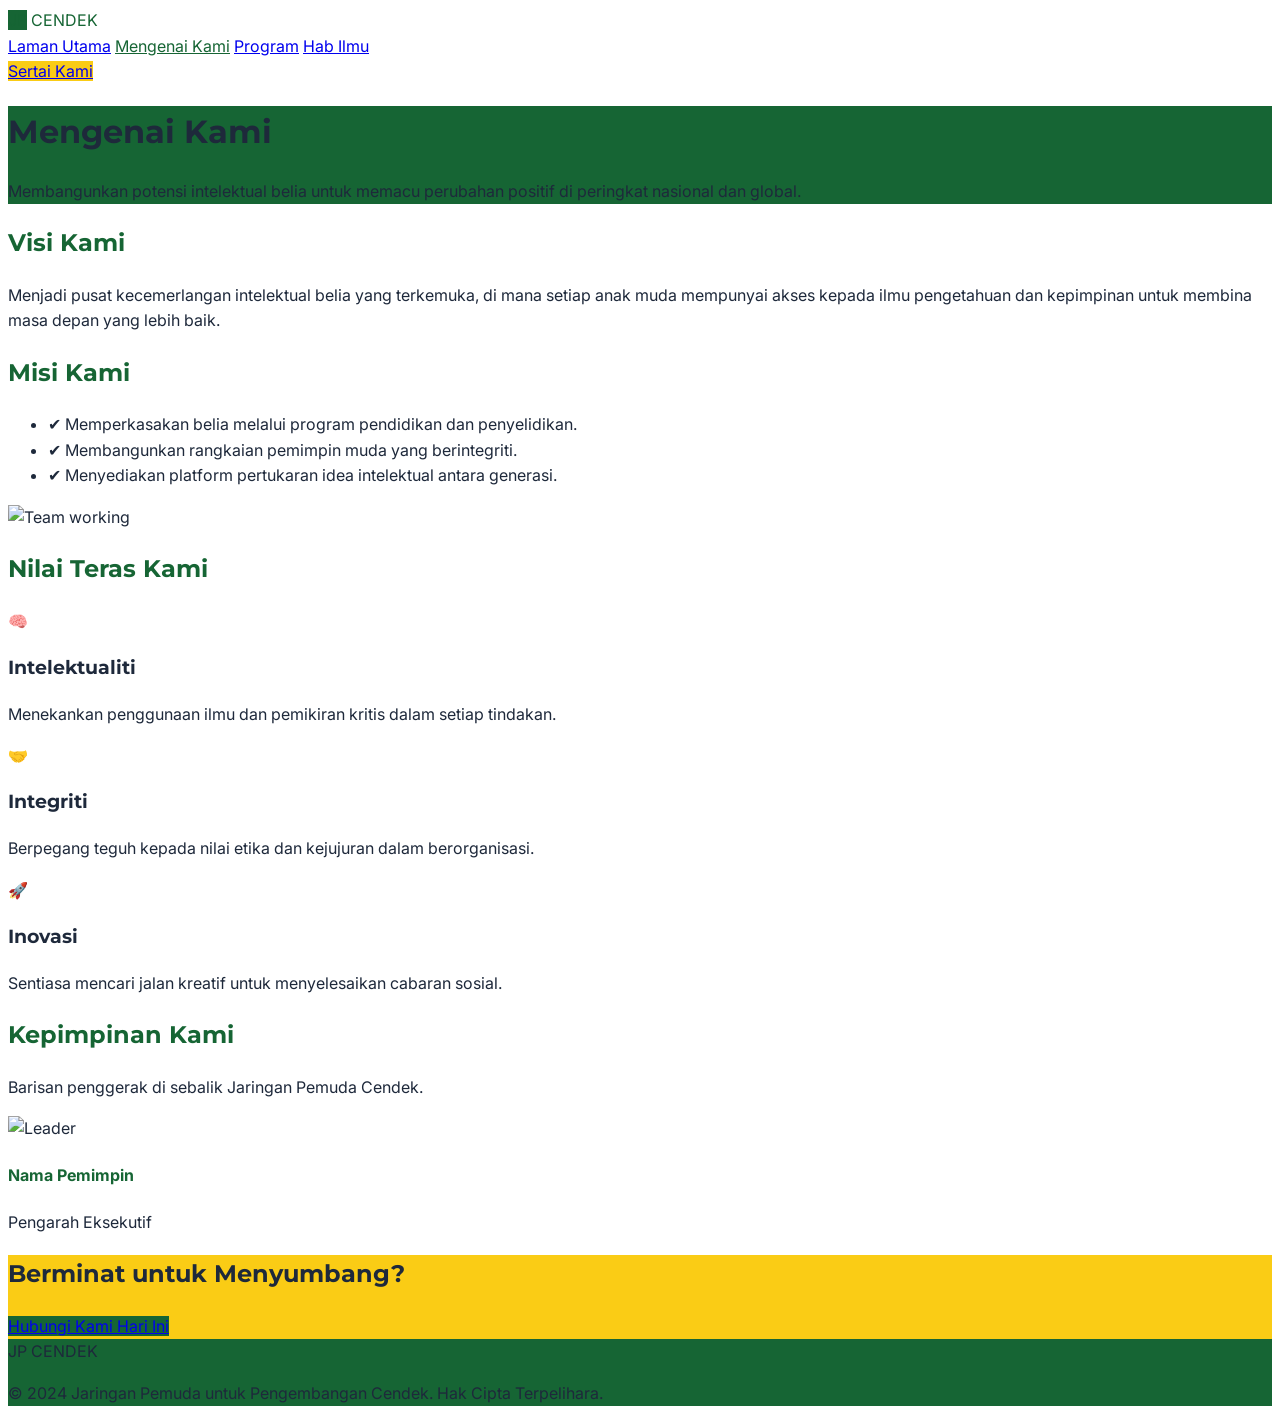
==== about.html @ ac5024b2 "Update about.html" ====
<!DOCTYPE html>
<html lang="ms">
<head>
    <meta charset="UTF-8">
    <meta name="viewport" content="width=device-width, initial-scale=1.0">
    <title>Mengenai Kami | Jaringan Pemuda untuk Pengembangan Cendek</title>
    <script src="https://cdn.tailwindcss.com"></script>
    <link href="https://fonts.googleapis.com/css2?family=Inter:wght@300;400;600&family=Montserrat:wght@700;800&display=swap" rel="stylesheet">
    <style>
        body { font-family: 'Inter', sans-serif; }
        h1, h2, h3 { font-family: 'Montserrat', sans-serif; }
        .bg-ngo-green { background-color: #166534; }
        .text-ngo-green { color: #166534; }
        .bg-ngo-yellow { background-color: #facc15; }
        .border-ngo-yellow { border-color: #facc15; }
    </style>
      <link rel="stylesheet" href="css/style.css">
    <script src="js/script.js"></script>
</head>
<body class="bg-white text-gray-900">

    <!-- Navigasi (Sama seperti index.html) -->
    <nav class="bg-white shadow-sm sticky top-0 z-50 border-b-4 border-ngo-yellow">
        <div class="container mx-auto px-6 py-4 flex justify-between items-center">
            <div class="text-2xl font-800 text-ngo-green tracking-tighter flex items-center">
                <span class="bg-ngo-green text-white px-2 py-1 rounded mr-2">JP</span> CENDEK
            </div>
            <div class="hidden md:flex space-x-8 font-semibold">
                <a href="index.html" class="hover:text-ngo-green transition">Laman Utama</a>
                <a href="about.html" class="text-ngo-green border-b-2 border-ngo-green">Mengenai Kami</a>
                <a href="programs.html" class="hover:text-ngo-green transition">Program</a>
                <a href="resources.html" class="hover:text-ngo-green transition">Hab Ilmu</a>
            </div>
            <a href="contact.html" class="bg-ngo-yellow text-green-900 px-6 py-2 rounded-full font-bold hover:bg-yellow-400 transition">Sertai Kami</a>
        </div>
    </nav>

    <!-- Header Mengenai Kami -->
    <header class="bg-ngo-green text-white py-20 text-center">
        <div class="container mx-auto px-6">
            <h1 class="text-4xl md:text-5xl font-800 mb-4">Mengenai Kami</h1>
            <p class="text-xl text-green-100 max-w-2xl mx-auto">Membangunkan potensi intelektual belia untuk memacu perubahan positif di peringkat nasional dan global.</p>
        </div>
    </header>

    <!-- Visi & Misi Section -->
    <section class="py-20">
        <div class="container mx-auto px-6">
            <div class="grid grid-cols-1 md:grid-cols-2 gap-12 items-center">
                <div>
                    <h2 class="text-3xl font-bold text-ngo-green mb-6">Visi Kami</h2>
                    <p class="text-lg text-gray-700 leading-relaxed mb-8">
                        Menjadi pusat kecemerlangan intelektual belia yang terkemuka, di mana setiap anak muda mempunyai akses kepada ilmu pengetahuan dan kepimpinan untuk membina masa depan yang lebih baik.
                    </p>
                    <h2 class="text-3xl font-bold text-ngo-green mb-6">Misi Kami</h2>
                    <ul class="space-y-4">
                        <li class="flex items-start">
                            <span class="text-ngo-yellow mr-3 text-xl">✔</span>
                            <span class="text-gray-700 font-medium">Memperkasakan belia melalui program pendidikan dan penyelidikan.</span>
                        </li>
                        <li class="flex items-start">
                            <span class="text-ngo-yellow mr-3 text-xl">✔</span>
                            <span class="text-gray-700 font-medium">Membangunkan rangkaian pemimpin muda yang berintegriti.</span>
                        </li>
                        <li class="flex items-start">
                            <span class="text-ngo-yellow mr-3 text-xl">✔</span>
                            <span class="text-gray-700 font-medium">Menyediakan platform pertukaran idea intelektual antara generasi.</span>
                        </li>
                    </ul>
                </div>
                <div class="relative">
                    <div class="bg-ngo-yellow absolute inset-0 transform translate-x-4 translate-y-4 rounded-2xl -z-10"></div>
                    <img src="https://images.unsplash.com/photo-1522202176988-66273c2fd55f?auto=format&fit=crop&w=800&q=80" alt="Team working" class="rounded-2xl shadow-xl">
                </div>
            </div>
        </div>
    </section>

    <!-- Nilai Teras (Core Values) -->
    <section class="py-20 bg-green-50">
        <div class="container mx-auto px-6 text-center">
            <h2 class="text-3xl font-bold text-ngo-green mb-12">Nilai Teras Kami</h2>
            <div class="grid grid-cols-1 md:grid-cols-3 gap-8">
                <div class="bg-white p-10 rounded-2xl shadow-sm border-t-4 border-ngo-yellow hover:shadow-lg transition">
                    <div class="bg-green-100 w-16 h-16 rounded-full flex items-center justify-center mx-auto mb-6">
                        <span class="text-3xl">🧠</span>
                    </div>
                    <h3 class="text-xl font-bold mb-4">Intelektualiti</h3>
                    <p class="text-gray-600 text-sm">Menekankan penggunaan ilmu dan pemikiran kritis dalam setiap tindakan.</p>
                </div>
                <div class="bg-white p-10 rounded-2xl shadow-sm border-t-4 border-ngo-yellow hover:shadow-lg transition">
                    <div class="bg-green-100 w-16 h-16 rounded-full flex items-center justify-center mx-auto mb-6">
                        <span class="text-3xl">🤝</span>
                    </div>
                    <h3 class="text-xl font-bold mb-4">Integriti</h3>
                    <p class="text-gray-600 text-sm">Berpegang teguh kepada nilai etika dan kejujuran dalam berorganisasi.</p>
                </div>
                <div class="bg-white p-10 rounded-2xl shadow-sm border-t-4 border-ngo-yellow hover:shadow-lg transition">
                    <div class="bg-green-100 w-16 h-16 rounded-full flex items-center justify-center mx-auto mb-6">
                        <span class="text-3xl">🚀</span>
                    </div>
                    <h3 class="text-xl font-bold mb-4">Inovasi</h3>
                    <p class="text-gray-600 text-sm">Sentiasa mencari jalan kreatif untuk menyelesaikan cabaran sosial.</p>
                </div>
            </div>
        </div>
    </section>

    <!-- Pasukan Kepimpinan (Our Leadership) -->
    <section class="py-20">
        <div class="container mx-auto px-6 text-center">
            <h2 class="text-3xl font-bold text-ngo-green mb-4">Kepimpinan Kami</h2>
            <p class="text-gray-600 mb-12">Barisan penggerak di sebalik Jaringan Pemuda Cendek.</p>
            
            <div class="grid grid-cols-2 md:grid-cols-4 gap-8">
                <!-- Ahli Pasukan 1 -->
                <div>
                    <div class="w-32 h-32 bg-gray-200 rounded-full mx-auto mb-4 border-4 border-ngo-yellow overflow-hidden">
                        <img src="https://via.placeholder.com/150" alt="Leader" class="w-full h-full object-cover">
                    </div>
                    <h4 class="font-bold text-ngo-green text-lg">Nama Pemimpin</h4>
                    <p class="text-gray-500 text-sm">Pengarah Eksekutif</p>
                </div>
                <!-- Tambah lebih ramai ahli pasukan di sini -->
            </div>
        </div>
    </section>

    <!-- Call to Action -->
    <section class="bg-ngo-yellow py-12">
        <div class="container mx-auto px-6 text-center">
            <h2 class="text-2xl md:text-3xl font-800 text-green-900 mb-6">Berminat untuk Menyumbang?</h2>
            <a href="contact.html" class="bg-ngo-green text-white px-10 py-3 rounded-full font-bold hover:bg-green-700 transition shadow-xl">Hubungi Kami Hari Ini</a>
        </div>
    </section>

    <!-- Footer (Sama seperti index.html) -->
    <footer class="bg-ngo-green text-white py-12">
        <div class="container mx-auto px-6 text-center">
            <div class="text-xl font-bold text-ngo-yellow mb-4">JP CENDEK</div>
            <p class="text-green-200 text-sm">&copy; 2024 Jaringan Pemuda untuk Pengembangan Cendek. Hak Cipta Terpelihara.</p>
        </div>
    </footer>

</body>
</html>
---- css/style.css ----
/* 1. Configuration & Variables */
:root {
    --ngo-green: #166534;       /* เขียวเข้ม - ความน่าเชื่อถือ */
    --ngo-green-light: #15803d; 
    --ngo-yellow: #facc15;      /* เหลืองทอง - สติปัญญา/พลังงาน */
    --ngo-yellow-dark: #eab308;
    --ngo-white: #ffffff;
    --ngo-gray-bg: #f8fafc;
}

/* 2. Global Smooth Scroll */
html {
    scroll-behavior: smooth;
}

body {
    font-family: 'Inter', sans-serif;
    color: #1e293b;
    line-height: 1.6;
}

h1, h2, h3, .font-display {
    font-family: 'Montserrat', sans-serif;
    font-weight: 700;
}

/* 3. Custom Utilities (เพื่อความสวยงามระดับสากล) */

/* การไล่เฉดสีที่เป็นเอกลักษณ์ของ JP CENDEK */
.hero-gradient {
    background: linear-gradient(135deg, var(--ngo-green) 0%, #064e3b 100%);
}

/* เอฟเฟกต์ปุ่มสีเหลืองให้ดูมีมิติ */
.btn-yellow {
    background-color: var(--ngo-yellow);
    color: #064e3b;
    transition: all 0.3s ease;
    box-shadow: 0 4px 6px -1px rgba(0, 0, 0, 0.1), 0 2px 4px -1px rgba(0, 0, 0, 0.06);
}

.btn-yellow:hover {
    background-color: var(--ngo-yellow-dark);
    transform: translateY(-2px);
    box-shadow: 0 10px 15px -3px rgba(0, 0, 0, 0.1);
}

/* การ์ดที่ดูพรีเมียม (NGO Card Style) */
.ngo-card {
    background: white;
    border-radius: 1rem;
    border: 1px solid #e2e8f0;
    transition: all 0.4s cubic-bezier(0.4, 0, 0.2, 1);
}

.ngo-card:hover {
    border-color: var(--ngo-yellow);
    transform: translateY(-8px);
    box-shadow: 0 20px 25px -5px rgba(0, 0, 0, 0.05);
}

/* แถบเน้นหัวข้อ (Yellow Accent) */
.title-accent {
    position: relative;
    display: inline-block;
}

.title-accent::after {
    content: '';
    position: absolute;
    bottom: -5px;
    left: 0;
    width: 50px;
    height: 4px;
    background-color: var(--ngo-yellow);
    border-radius: 2px;
}

/* 4. Animations */
@keyframes fadeIn {
    from { opacity: 0; transform: translateY(20px); }
    to { opacity: 1; transform: translateY(0); }
}

.animate-fade-in {
    animation: fadeIn 0.8s ease-out forwards;
}

/* 5. Custom Scrollbar (เพื่อให้เว็บดูเนี้ยบทุกจุด) */
::-webkit-scrollbar {
    width: 8px;
}

::-webkit-scrollbar-track {
    background: #f1f1f1;
}

::-webkit-scrollbar-thumb {
    background: var(--ngo-green);
    border-radius: 10px;
}

::-webkit-scrollbar-thumb:hover {
    background: var(--ngo-green-light);
}
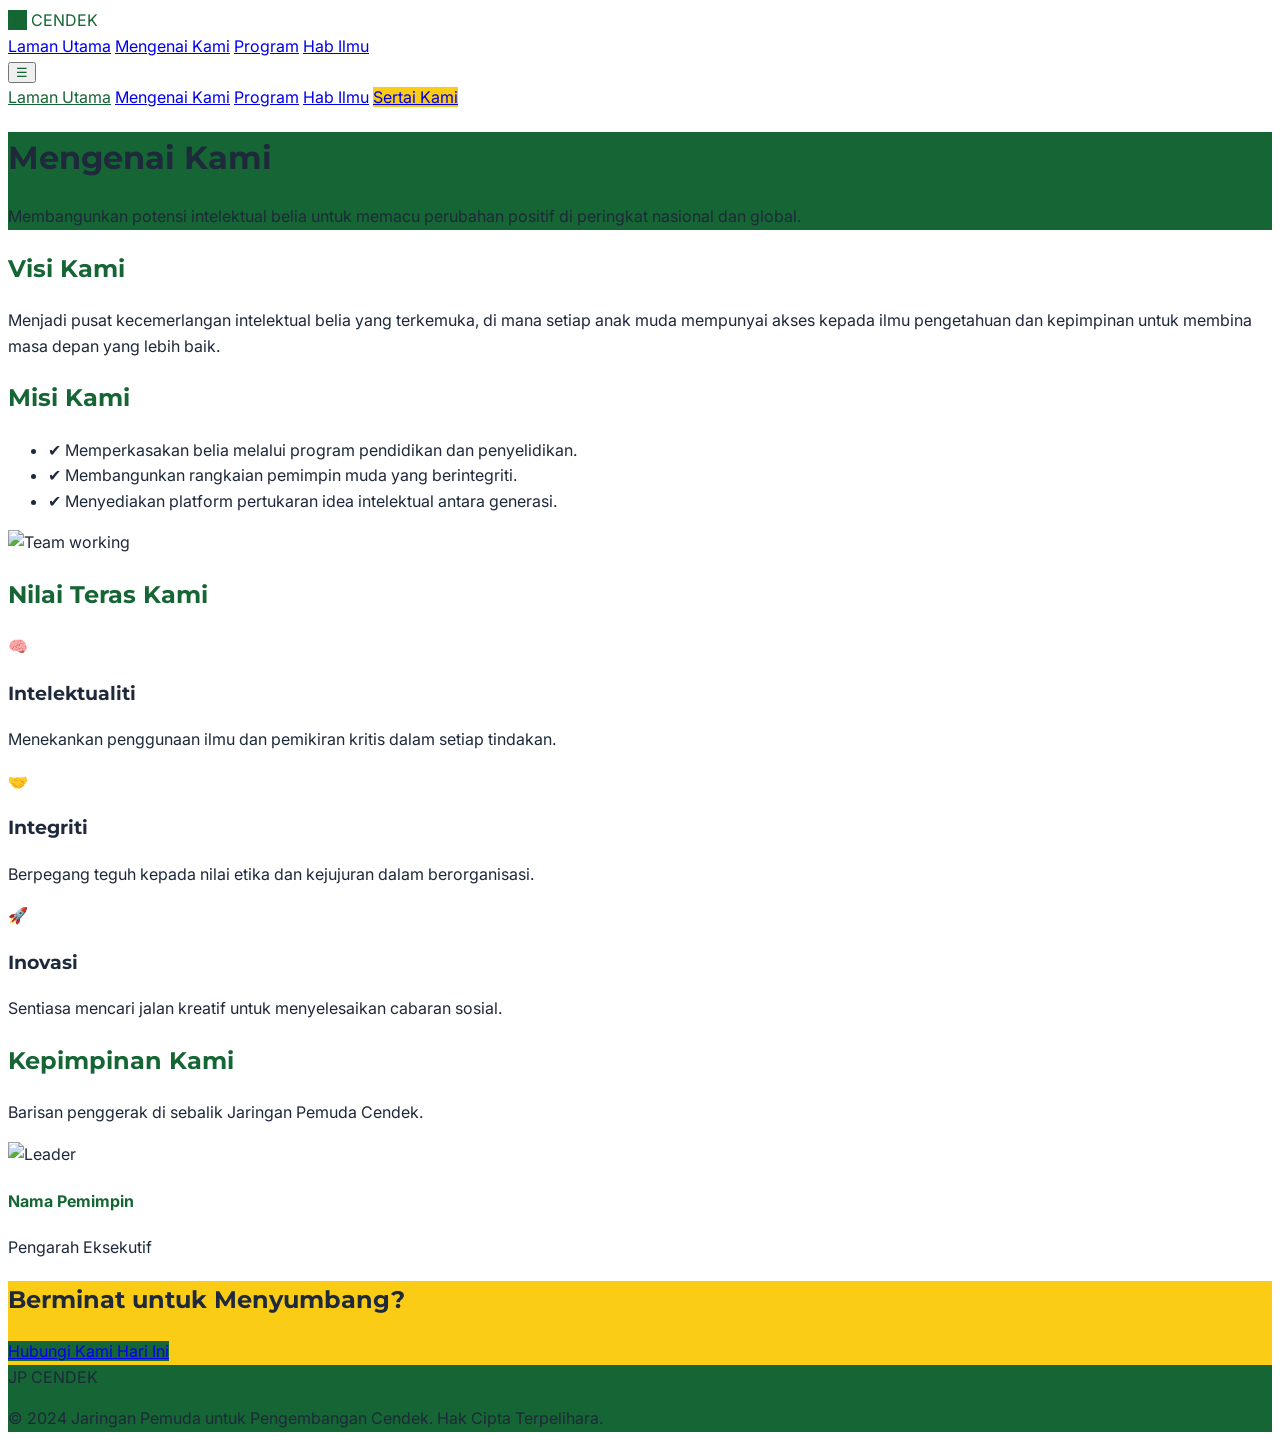
==== commit 90ac66a6: "Update about.html" ====
--- a/about.html
+++ b/about.html
@@ -19,21 +19,34 @@
 </head>
 <body class="bg-white text-gray-900">
 
-    <!-- Navigasi (Sama seperti index.html) -->
-    <nav class="bg-white shadow-sm sticky top-0 z-50 border-b-4 border-ngo-yellow">
-        <div class="container mx-auto px-6 py-4 flex justify-between items-center">
-            <div class="text-2xl font-800 text-ngo-green tracking-tighter flex items-center">
-                <span class="bg-ngo-green text-white px-2 py-1 rounded mr-2">JP</span> CENDEK
-            </div>
-            <div class="hidden md:flex space-x-8 font-semibold">
-                <a href="index.html" class="hover:text-ngo-green transition">Laman Utama</a>
-                <a href="about.html" class="text-ngo-green border-b-2 border-ngo-green">Mengenai Kami</a>
-                <a href="programs.html" class="hover:text-ngo-green transition">Program</a>
-                <a href="resources.html" class="hover:text-ngo-green transition">Hab Ilmu</a>
-            </div>
-            <a href="contact.html" class="bg-ngo-yellow text-green-900 px-6 py-2 rounded-full font-bold hover:bg-yellow-400 transition">Sertai Kami</a>
+    <!-- คัดลอกไปทับส่วน nav เดิมในทุกหน้า -->
+<nav class="bg-white sticky top-0 z-50 border-b-4 border-ngo-yellow">
+    <div class="container mx-auto px-6 py-4 flex justify-between items-center">
+        <div class="text-2xl font-800 text-ngo-green tracking-tighter">
+            <span class="bg-ngo-green text-white px-2 py-1 rounded mr-2">JP</span> CENDEK
         </div>
-    </nav>
+        
+        <!-- Desktop Menu -->
+        <div class="hidden md:flex space-x-8 font-semibold">
+            <a href="index.html" class="hover:text-ngo-green">Laman Utama</a>
+            <a href="about.html" class="hover:text-ngo-green">Mengenai Kami</a>
+            <a href="programs.html" class="hover:text-ngo-green">Program</a>
+            <a href="resources.html" class="hover:text-ngo-green">Hab Ilmu</a>
+        </div>
+
+        <!-- Mobile Menu Button (เพิ่มตรงนี้) -->
+        <button id="menu-btn" class="md:hidden text-ngo-green text-3xl">☰</button>
+    </div>
+
+    <!-- Mobile Menu Link (เพิ่มตรงนี้) -->
+    <div id="mobile-menu" class="hidden md:hidden bg-white border-t p-6 space-y-4 font-semibold">
+        <a href="index.html" class="block text-ngo-green">Laman Utama</a>
+        <a href="about.html" class="block">Mengenai Kami</a>
+        <a href="programs.html" class="block">Program</a>
+        <a href="resources.html" class="block">Hab Ilmu</a>
+        <a href="contact.html" class="block bg-ngo-yellow text-center p-2 rounded-full">Sertai Kami</a>
+    </div>
+</nav>
 
     <!-- Header Mengenai Kami -->
     <header class="bg-ngo-green text-white py-20 text-center">
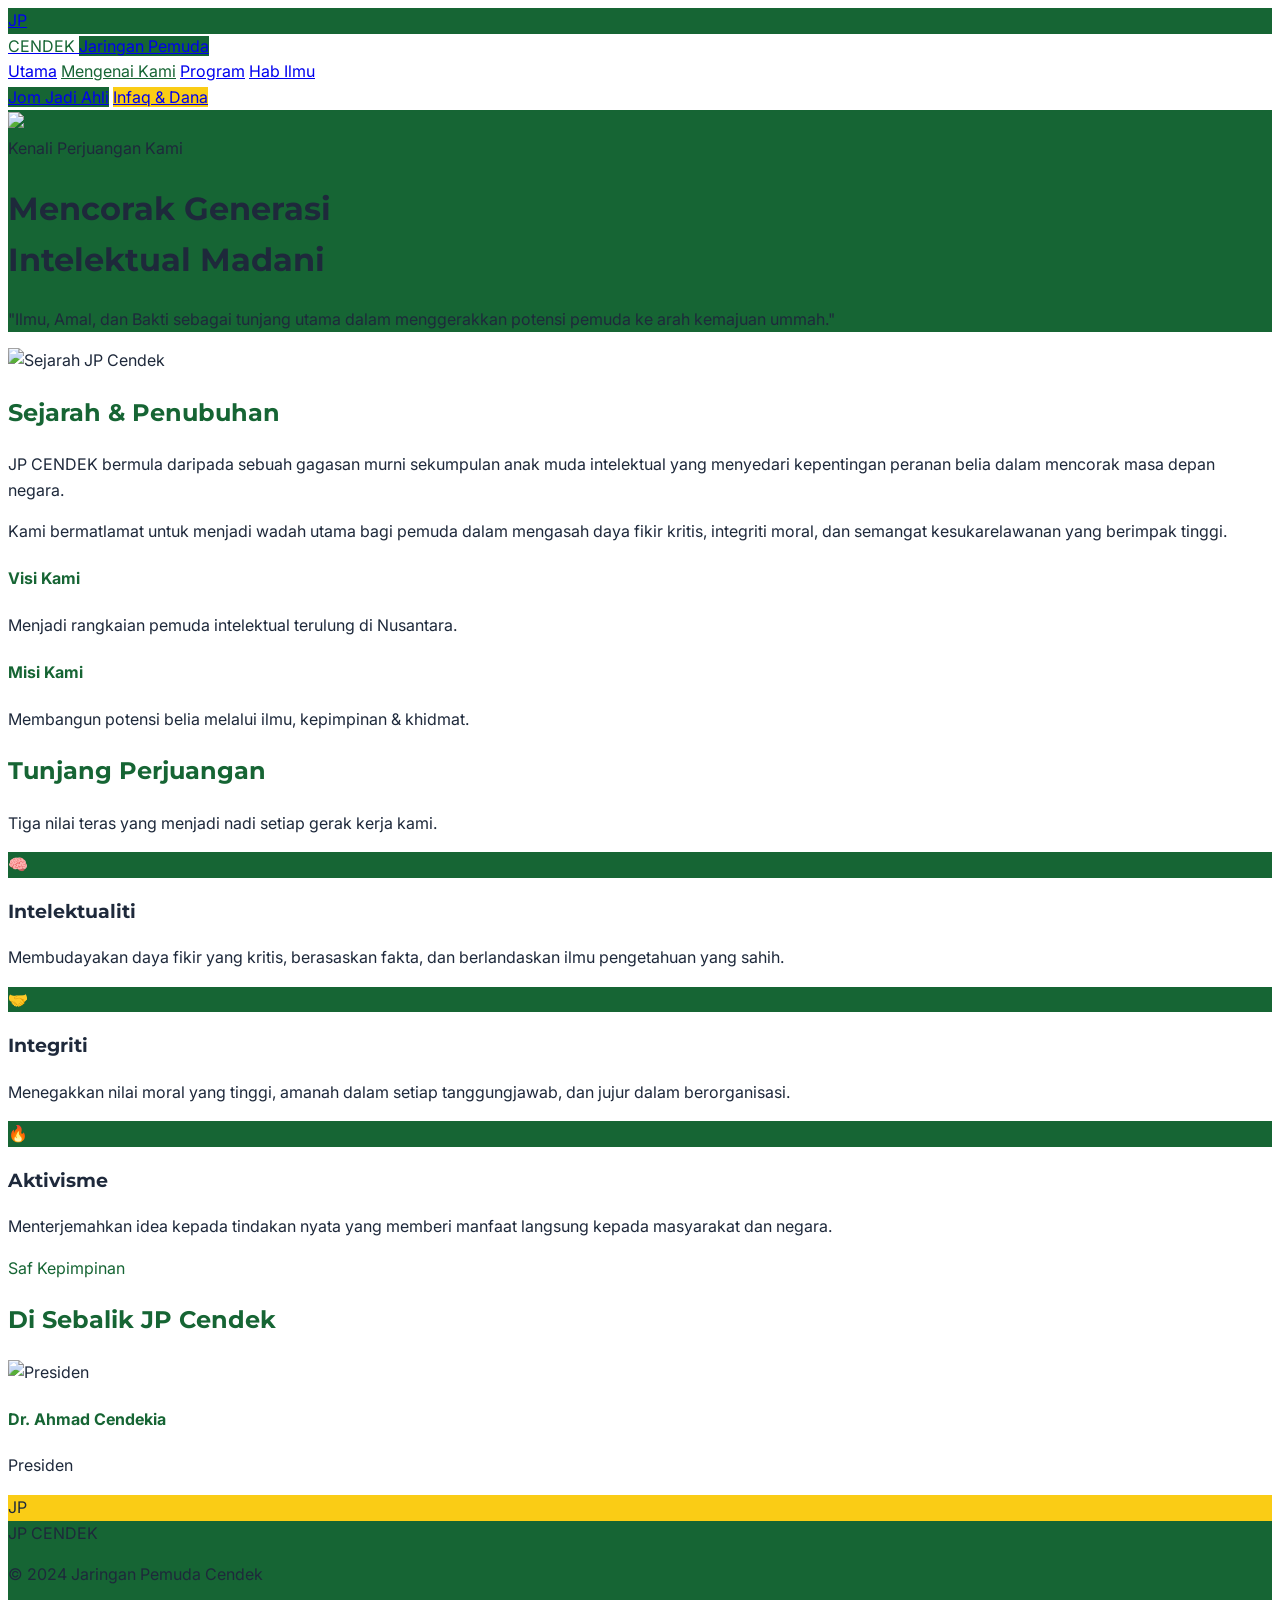
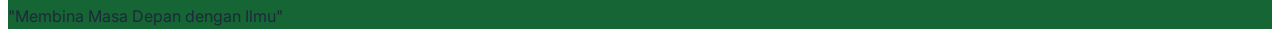
==== commit 9f7e80e3: "Update about.html" ====
--- a/about.html
+++ b/about.html
@@ -3,157 +3,172 @@
 <head>
     <meta charset="UTF-8">
     <meta name="viewport" content="width=device-width, initial-scale=1.0">
-    <title>Mengenai Kami | Jaringan Pemuda untuk Pengembangan Cendek</title>
+    <title>Mengenai Kami | JP CENDEK</title>
+    
     <script src="https://cdn.tailwindcss.com"></script>
-    <link href="https://fonts.googleapis.com/css2?family=Inter:wght@300;400;600&family=Montserrat:wght@700;800&display=swap" rel="stylesheet">
+    <link href="https://fonts.googleapis.com/css2?family=Inter:wght@400;500;600&family=Montserrat:wght@700;800;900&display=swap" rel="stylesheet">
+    <link rel="stylesheet" href="css/style.css">
+    
     <style>
         body { font-family: 'Inter', sans-serif; }
-        h1, h2, h3 { font-family: 'Montserrat', sans-serif; }
+        h1, h2, h3, .font-heading { font-family: 'Montserrat', sans-serif; }
         .bg-ngo-green { background-color: #166534; }
+        .bg-ngo-yellow { background-color: #facc15; }
         .text-ngo-green { color: #166534; }
-        .bg-ngo-yellow { background-color: #facc15; }
-        .border-ngo-yellow { border-color: #facc15; }
+        
+        /* ลูกเล่นพิเศษสำหรับหน้า About */
+        .vision-card { transition: all 0.5s ease; border-radius: 3rem; }
+        .vision-card:hover { background-color: #166534; color: white; transform: scale(1.02); }
+        .vision-card:hover .icon-circle { background-color: #facc15; color: #166534; }
     </style>
-      <link rel="stylesheet" href="css/style.css">
-    <script src="js/script.js"></script>
 </head>
 <body class="bg-white text-gray-900">
 
-    <!-- คัดลอกไปทับส่วน nav เดิมในทุกหน้า -->
-<nav class="bg-white sticky top-0 z-50 border-b-4 border-ngo-yellow">
-    <div class="container mx-auto px-6 py-4 flex justify-between items-center">
-        <div class="text-2xl font-800 text-ngo-green tracking-tighter">
-            <span class="bg-ngo-green text-white px-2 py-1 rounded mr-2">JP</span> CENDEK
+    <!-- 1. NAVIGATION (Consistent with index.html) -->
+    <nav class="bg-white sticky top-0 z-[100] border-b-4 border-ngo-yellow shadow-md">
+        <div class="container mx-auto px-6 py-3 flex justify-between items-center">
+            <a href="index.html" class="flex items-center">
+                <div class="w-12 h-12 bg-ngo-green rounded-lg flex items-center justify-center text-white font-black text-xl shadow-lg rotate-2">JP</div>
+                <div class="ml-3 flex flex-col">
+                    <span class="text-2xl font-900 text-ngo-green leading-none uppercase">CENDEK</span>
+                    <span class="text-[9px] font-bold text-ngo-yellow uppercase tracking-widest bg-ngo-green px-1 mt-1">Jaringan Pemuda</span>
+                </div>
+            </a>
+            <div class="hidden lg:flex space-x-8 text-[11px] font-800 uppercase tracking-widest text-gray-500">
+                <a href="index.html" class="hover:text-ngo-green transition">Utama</a>
+                <a href="about.html" class="text-ngo-green border-b-2 border-ngo-green pb-1">Mengenai Kami</a>
+                <a href="programs.html" class="hover:text-ngo-green transition">Program</a>
+                <a href="resources.html" class="hover:text-ngo-green transition">Hab Ilmu</a>
+            </div>
+            <div class="hidden md:flex items-center space-x-2">
+                <a href="#" class="bg-ngo-green text-white px-5 py-2.5 rounded font-bold text-[10px] uppercase tracking-wider hover:bg-green-800 transition shadow-sm">Jom Jadi Ahli</a>
+                <a href="#" class="bg-ngo-yellow text-green-900 px-5 py-2.5 rounded font-bold text-[10px] uppercase tracking-wider hover:bg-yellow-400 transition shadow-sm">Infaq & Dana</a>
+            </div>
         </div>
-        
-        <!-- Desktop Menu -->
-        <div class="hidden md:flex space-x-8 font-semibold">
-            <a href="index.html" class="hover:text-ngo-green">Laman Utama</a>
-            <a href="about.html" class="hover:text-ngo-green">Mengenai Kami</a>
-            <a href="programs.html" class="hover:text-ngo-green">Program</a>
-            <a href="resources.html" class="hover:text-ngo-green">Hab Ilmu</a>
+    </nav>
+
+    <!-- 2. HERO ABOUT (The Identity) -->
+    <header class="bg-ngo-green text-white py-32 relative overflow-hidden">
+        <div class="absolute inset-0 opacity-10">
+            <img src="images/team-bg-faded.jpg" class="w-full h-full object-cover grayscale">
         </div>
-
-        <!-- Mobile Menu Button (เพิ่มตรงนี้) -->
-        <button id="menu-btn" class="md:hidden text-ngo-green text-3xl">☰</button>
-    </div>
-
-    <!-- Mobile Menu Link (เพิ่มตรงนี้) -->
-    <div id="mobile-menu" class="hidden md:hidden bg-white border-t p-6 space-y-4 font-semibold">
-        <a href="index.html" class="block text-ngo-green">Laman Utama</a>
-        <a href="about.html" class="block">Mengenai Kami</a>
-        <a href="programs.html" class="block">Program</a>
-        <a href="resources.html" class="block">Hab Ilmu</a>
-        <a href="contact.html" class="block bg-ngo-yellow text-center p-2 rounded-full">Sertai Kami</a>
-    </div>
-</nav>
-
-    <!-- Header Mengenai Kami -->
-    <header class="bg-ngo-green text-white py-20 text-center">
-        <div class="container mx-auto px-6">
-            <h1 class="text-4xl md:text-5xl font-800 mb-4">Mengenai Kami</h1>
-            <p class="text-xl text-green-100 max-w-2xl mx-auto">Membangunkan potensi intelektual belia untuk memacu perubahan positif di peringkat nasional dan global.</p>
+        <div class="container mx-auto px-6 relative z-10 text-center">
+            <span class="text-ngo-yellow font-900 text-xs uppercase tracking-[0.5em] mb-4 block">Kenali Perjuangan Kami</span>
+            <h1 class="text-5xl md:text-7xl font-900 mb-6 leading-tight uppercase tracking-tighter">
+                Mencorak Generasi <br> <span class="text-ngo-yellow">Intelektual Madani</span>
+            </h1>
+            <p class="text-lg md:text-xl text-green-50 max-w-2xl mx-auto opacity-80 font-medium italic">
+                "Ilmu, Amal, dan Bakti sebagai tunjang utama dalam menggerakkan potensi pemuda ke arah kemajuan ummah."
+            </p>
         </div>
     </header>
 
-    <!-- Visi & Misi Section -->
-    <section class="py-20">
+    <!-- 3. SEJARAH & VISI (The Story) -->
+    <section class="py-24 bg-white">
         <div class="container mx-auto px-6">
-            <div class="grid grid-cols-1 md:grid-cols-2 gap-12 items-center">
-                <div>
-                    <h2 class="text-3xl font-bold text-ngo-green mb-6">Visi Kami</h2>
-                    <p class="text-lg text-gray-700 leading-relaxed mb-8">
-                        Menjadi pusat kecemerlangan intelektual belia yang terkemuka, di mana setiap anak muda mempunyai akses kepada ilmu pengetahuan dan kepimpinan untuk membina masa depan yang lebih baik.
+            <div class="grid grid-cols-1 lg:grid-cols-2 gap-20 items-center">
+                <div class="relative">
+                    <!-- Image Layering -->
+                    <div class="bg-ngo-yellow absolute inset-0 transform translate-x-6 translate-y-6 rounded-[3rem] -z-10"></div>
+                    <img src="images/team/sejarah-cendek.jpg" alt="Sejarah JP Cendek" class="rounded-[3rem] shadow-2xl w-full h-[500px] object-cover">
+                </div>
+                <div class="text-left">
+                    <h2 class="text-4xl font-900 text-ngo-green mb-8 uppercase tracking-tighter">Sejarah & <span class="text-gray-300">Penubuhan</span></h2>
+                    <p class="text-gray-600 text-lg leading-relaxed mb-6">
+                        JP CENDEK bermula daripada sebuah gagasan murni sekumpulan anak muda intelektual yang menyedari kepentingan peranan belia dalam mencorak masa depan negara.
                     </p>
-                    <h2 class="text-3xl font-bold text-ngo-green mb-6">Misi Kami</h2>
-                    <ul class="space-y-4">
-                        <li class="flex items-start">
-                            <span class="text-ngo-yellow mr-3 text-xl">✔</span>
-                            <span class="text-gray-700 font-medium">Memperkasakan belia melalui program pendidikan dan penyelidikan.</span>
-                        </li>
-                        <li class="flex items-start">
-                            <span class="text-ngo-yellow mr-3 text-xl">✔</span>
-                            <span class="text-gray-700 font-medium">Membangunkan rangkaian pemimpin muda yang berintegriti.</span>
-                        </li>
-                        <li class="flex items-start">
-                            <span class="text-ngo-yellow mr-3 text-xl">✔</span>
-                            <span class="text-gray-700 font-medium">Menyediakan platform pertukaran idea intelektual antara generasi.</span>
-                        </li>
-                    </ul>
-                </div>
-                <div class="relative">
-                    <div class="bg-ngo-yellow absolute inset-0 transform translate-x-4 translate-y-4 rounded-2xl -z-10"></div>
-                    <img src="https://images.unsplash.com/photo-1522202176988-66273c2fd55f?auto=format&fit=crop&w=800&q=80" alt="Team working" class="rounded-2xl shadow-xl">
+                    <p class="text-gray-600 text-lg leading-relaxed mb-8">
+                        Kami bermatlamat untuk menjadi wadah utama bagi pemuda dalam mengasah daya fikir kritis, integriti moral, dan semangat kesukarelawanan yang berimpak tinggi.
+                    </p>
+                    
+                    <!-- Visi & Misi Mini Cards -->
+                    <div class="grid grid-cols-1 md:grid-cols-2 gap-4 mt-10">
+                        <div class="bg-gray-50 p-6 rounded-3xl border-l-8 border-ngo-yellow shadow-sm">
+                            <h4 class="font-900 text-ngo-green uppercase text-xs tracking-widest mb-2">Visi Kami</h4>
+                            <p class="text-sm text-gray-500 font-medium leading-relaxed">Menjadi rangkaian pemuda intelektual terulung di Nusantara.</p>
+                        </div>
+                        <div class="bg-gray-50 p-6 rounded-3xl border-l-8 border-ngo-green shadow-sm">
+                            <h4 class="font-900 text-ngo-green uppercase text-xs tracking-widest mb-2">Misi Kami</h4>
+                            <p class="text-sm text-gray-500 font-medium leading-relaxed">Membangun potensi belia melalui ilmu, kepimpinan & khidmat.</p>
+                        </div>
+                    </div>
                 </div>
             </div>
         </div>
     </section>
 
-    <!-- Nilai Teras (Core Values) -->
-    <section class="py-20 bg-green-50">
-        <div class="container mx-auto px-6 text-center">
-            <h2 class="text-3xl font-bold text-ngo-green mb-12">Nilai Teras Kami</h2>
-            <div class="grid grid-cols-1 md:grid-cols-3 gap-8">
-                <div class="bg-white p-10 rounded-2xl shadow-sm border-t-4 border-ngo-yellow hover:shadow-lg transition">
-                    <div class="bg-green-100 w-16 h-16 rounded-full flex items-center justify-center mx-auto mb-6">
-                        <span class="text-3xl">🧠</span>
-                    </div>
-                    <h3 class="text-xl font-bold mb-4">Intelektualiti</h3>
-                    <p class="text-gray-600 text-sm">Menekankan penggunaan ilmu dan pemikiran kritis dalam setiap tindakan.</p>
+    <!-- 4. TUNJANG PERJUANGAN (Core Values - Wow Design) -->
+    <section class="py-24 bg-gray-50 relative overflow-hidden">
+        <div class="container mx-auto px-6">
+            <div class="text-center mb-20">
+                <h2 class="text-5xl font-900 text-ngo-green uppercase tracking-tighter mb-4">Tunjang <span class="text-ngo-yellow">Perjuangan</span></h2>
+                <p class="text-gray-500 font-medium">Tiga nilai teras yang menjadi nadi setiap gerak kerja kami.</p>
+            </div>
+
+            <div class="grid grid-cols-1 md:grid-cols-3 gap-12">
+                <!-- Value 1: Intelektualiti -->
+                <div class="vision-card bg-white p-12 text-center shadow-xl border border-gray-100 group">
+                    <div class="icon-circle w-20 h-20 bg-ngo-green text-ngo-yellow rounded-full flex items-center justify-center mx-auto mb-8 text-3xl transition-all duration-500 shadow-lg">🧠</div>
+                    <h3 class="text-2xl font-900 mb-4 uppercase tracking-widest">Intelektualiti</h3>
+                    <p class="text-sm leading-relaxed font-medium opacity-80">
+                        Membudayakan daya fikir yang kritis, berasaskan fakta, dan berlandaskan ilmu pengetahuan yang sahih.
+                    </p>
                 </div>
-                <div class="bg-white p-10 rounded-2xl shadow-sm border-t-4 border-ngo-yellow hover:shadow-lg transition">
-                    <div class="bg-green-100 w-16 h-16 rounded-full flex items-center justify-center mx-auto mb-6">
-                        <span class="text-3xl">🤝</span>
-                    </div>
-                    <h3 class="text-xl font-bold mb-4">Integriti</h3>
-                    <p class="text-gray-600 text-sm">Berpegang teguh kepada nilai etika dan kejujuran dalam berorganisasi.</p>
+
+                <!-- Value 2: Integriti -->
+                <div class="vision-card bg-white p-12 text-center shadow-xl border border-gray-100 group">
+                    <div class="icon-circle w-20 h-20 bg-ngo-green text-ngo-yellow rounded-full flex items-center justify-center mx-auto mb-8 text-3xl transition-all duration-500 shadow-lg">🤝</div>
+                    <h3 class="text-2xl font-900 mb-4 uppercase tracking-widest">Integriti</h3>
+                    <p class="text-sm leading-relaxed font-medium opacity-80">
+                        Menegakkan nilai moral yang tinggi, amanah dalam setiap tanggungjawab, dan jujur dalam berorganisasi.
+                    </p>
                 </div>
-                <div class="bg-white p-10 rounded-2xl shadow-sm border-t-4 border-ngo-yellow hover:shadow-lg transition">
-                    <div class="bg-green-100 w-16 h-16 rounded-full flex items-center justify-center mx-auto mb-6">
-                        <span class="text-3xl">🚀</span>
-                    </div>
-                    <h3 class="text-xl font-bold mb-4">Inovasi</h3>
-                    <p class="text-gray-600 text-sm">Sentiasa mencari jalan kreatif untuk menyelesaikan cabaran sosial.</p>
+
+                <!-- Value 3: Aktivisme -->
+                <div class="vision-card bg-white p-12 text-center shadow-xl border border-gray-100 group">
+                    <div class="icon-circle w-20 h-20 bg-ngo-green text-ngo-yellow rounded-full flex items-center justify-center mx-auto mb-8 text-3xl transition-all duration-500 shadow-lg">🔥</div>
+                    <h3 class="text-2xl font-900 mb-4 uppercase tracking-widest">Aktivisme</h3>
+                    <p class="text-sm leading-relaxed font-medium opacity-80">
+                        Menterjemahkan idea kepada tindakan nyata yang memberi manfaat langsung kepada masyarakat dan negara.
+                    </p>
                 </div>
             </div>
         </div>
     </section>
 
-    <!-- Pasukan Kepimpinan (Our Leadership) -->
-    <section class="py-20">
+    <!-- 5. SAF KEPIMPINAN (The Leadership) -->
+    <section class="py-24 bg-white">
         <div class="container mx-auto px-6 text-center">
-            <h2 class="text-3xl font-bold text-ngo-green mb-4">Kepimpinan Kami</h2>
-            <p class="text-gray-600 mb-12">Barisan penggerak di sebalik Jaringan Pemuda Cendek.</p>
+            <span class="text-ngo-green font-900 text-xs uppercase tracking-[0.4em] mb-4 block">Saf Kepimpinan</span>
+            <h2 class="text-5xl font-900 text-ngo-green mb-16 tracking-tighter uppercase">Di Sebalik <span class="text-gray-300">JP Cendek</span></h2>
             
-            <div class="grid grid-cols-2 md:grid-cols-4 gap-8">
-                <!-- Ahli Pasukan 1 -->
-                <div>
-                    <div class="w-32 h-32 bg-gray-200 rounded-full mx-auto mb-4 border-4 border-ngo-yellow overflow-hidden">
-                        <img src="https://via.placeholder.com/150" alt="Leader" class="w-full h-full object-cover">
+            <div class="grid grid-cols-2 md:grid-cols-4 gap-12">
+                <!-- Leader Card 1 -->
+                <div class="group">
+                    <div class="relative overflow-hidden rounded-[2.5rem] mb-6 h-80 shadow-lg">
+                        <img src="images/team/pimpinan-1.jpg" alt="Presiden" class="w-full h-full object-cover grayscale group-hover:grayscale-0 group-hover:scale-110 transition duration-700">
+                        <div class="absolute inset-0 bg-gradient-to-t from-ngo-green to-transparent opacity-0 group-hover:opacity-60 transition-opacity"></div>
                     </div>
-                    <h4 class="font-bold text-ngo-green text-lg">Nama Pemimpin</h4>
-                    <p class="text-gray-500 text-sm">Pengarah Eksekutif</p>
+                    <h4 class="text-xl font-900 text-ngo-green uppercase tracking-tighter">Dr. Ahmad Cendekia</h4>
+                    <p class="text-ngo-yellow font-bold text-[10px] uppercase tracking-widest">Presiden</p>
                 </div>
-                <!-- Tambah lebih ramai ahli pasukan di sini -->
+                <!-- ... Repeat for 3 more leaders ... -->
             </div>
         </div>
     </section>
 
-    <!-- Call to Action -->
-    <section class="bg-ngo-yellow py-12">
+    <!-- 6. FOOTER (Consistent) -->
+    <footer class="bg-ngo-green text-white pt-20 pb-12">
         <div class="container mx-auto px-6 text-center">
-            <h2 class="text-2xl md:text-3xl font-800 text-green-900 mb-6">Berminat untuk Menyumbang?</h2>
-            <a href="contact.html" class="bg-ngo-green text-white px-10 py-3 rounded-full font-bold hover:bg-green-700 transition shadow-xl">Hubungi Kami Hari Ini</a>
-        </div>
-    </section>
-
-    <!-- Footer (Sama seperti index.html) -->
-    <footer class="bg-ngo-green text-white py-12">
-        <div class="container mx-auto px-6 text-center">
-            <div class="text-xl font-bold text-ngo-yellow mb-4">JP CENDEK</div>
-            <p class="text-green-200 text-sm">&copy; 2024 Jaringan Pemuda untuk Pengembangan Cendek. Hak Cipta Terpelihara.</p>
+            <div class="flex items-center justify-center space-x-3 mb-10">
+                <div class="w-10 h-10 bg-ngo-yellow text-green-900 rounded-lg flex items-center justify-center font-black">JP</div>
+                <span class="text-2xl font-900 tracking-tighter uppercase">JP CENDEK</span>
+            </div>
+            <p class="text-green-100/50 text-xs tracking-[0.5em] font-bold uppercase mb-4">&copy; 2024 Jaringan Pemuda Cendek</p>
+            <p class="text-white font-medium italic">"Membina Masa Depan dengan Ilmu"</p>
         </div>
     </footer>
 
+    <script src="js/script.js"></script>
 </body>
 </html>
--- a/css/style.css
+++ b/css/style.css
@@ -103,3 +103,43 @@
 ::-webkit-scrollbar-thumb:hover {
     background: var(--ngo-green-light);
 }
+
+/* ซ่อนแถบ Scrollbar แต่ยังเลื่อนได้ */
+.no-scrollbar::-webkit-scrollbar {
+    display: none;
+}
+.no-scrollbar {
+    -ms-overflow-style: none;
+    scrollbar-width: none;
+}
+
+/* ลูกเล่นการ์ดสไลด์ให้ว้าวกว่าเดิม */
+.program-card {
+    transition: all 0.5s cubic-bezier(0.165, 0.84, 0.44, 1);
+}
+
+.program-card:hover {
+    transform: translateY(-15px) scale(1.02);
+    box-shadow: 0 30px 60px -12px rgba(22, 101, 52, 0.15), 0 18px 36px -18px rgba(0, 0, 0, 0.2);
+}
+
+/* ตกแต่งแถบ Scrollbar แนวนอนให้ดูแพง */
+#program-slider::-webkit-scrollbar {
+    height: 4px;
+}
+#program-slider::-webkit-scrollbar-track {
+    background: #f1f1f1;
+    border-radius: 10px;
+}
+#program-slider::-webkit-scrollbar-thumb {
+    background: #facc15; 
+    border-radius: 10px;
+}
+
+/* เอฟเฟกต์รูปภาพ */
+.zoom-img {
+    transition: transform 0.8s cubic-bezier(0.165, 0.84, 0.44, 1);
+}
+.program-card:hover .zoom-img {
+    transform: scale(1.15);
+}
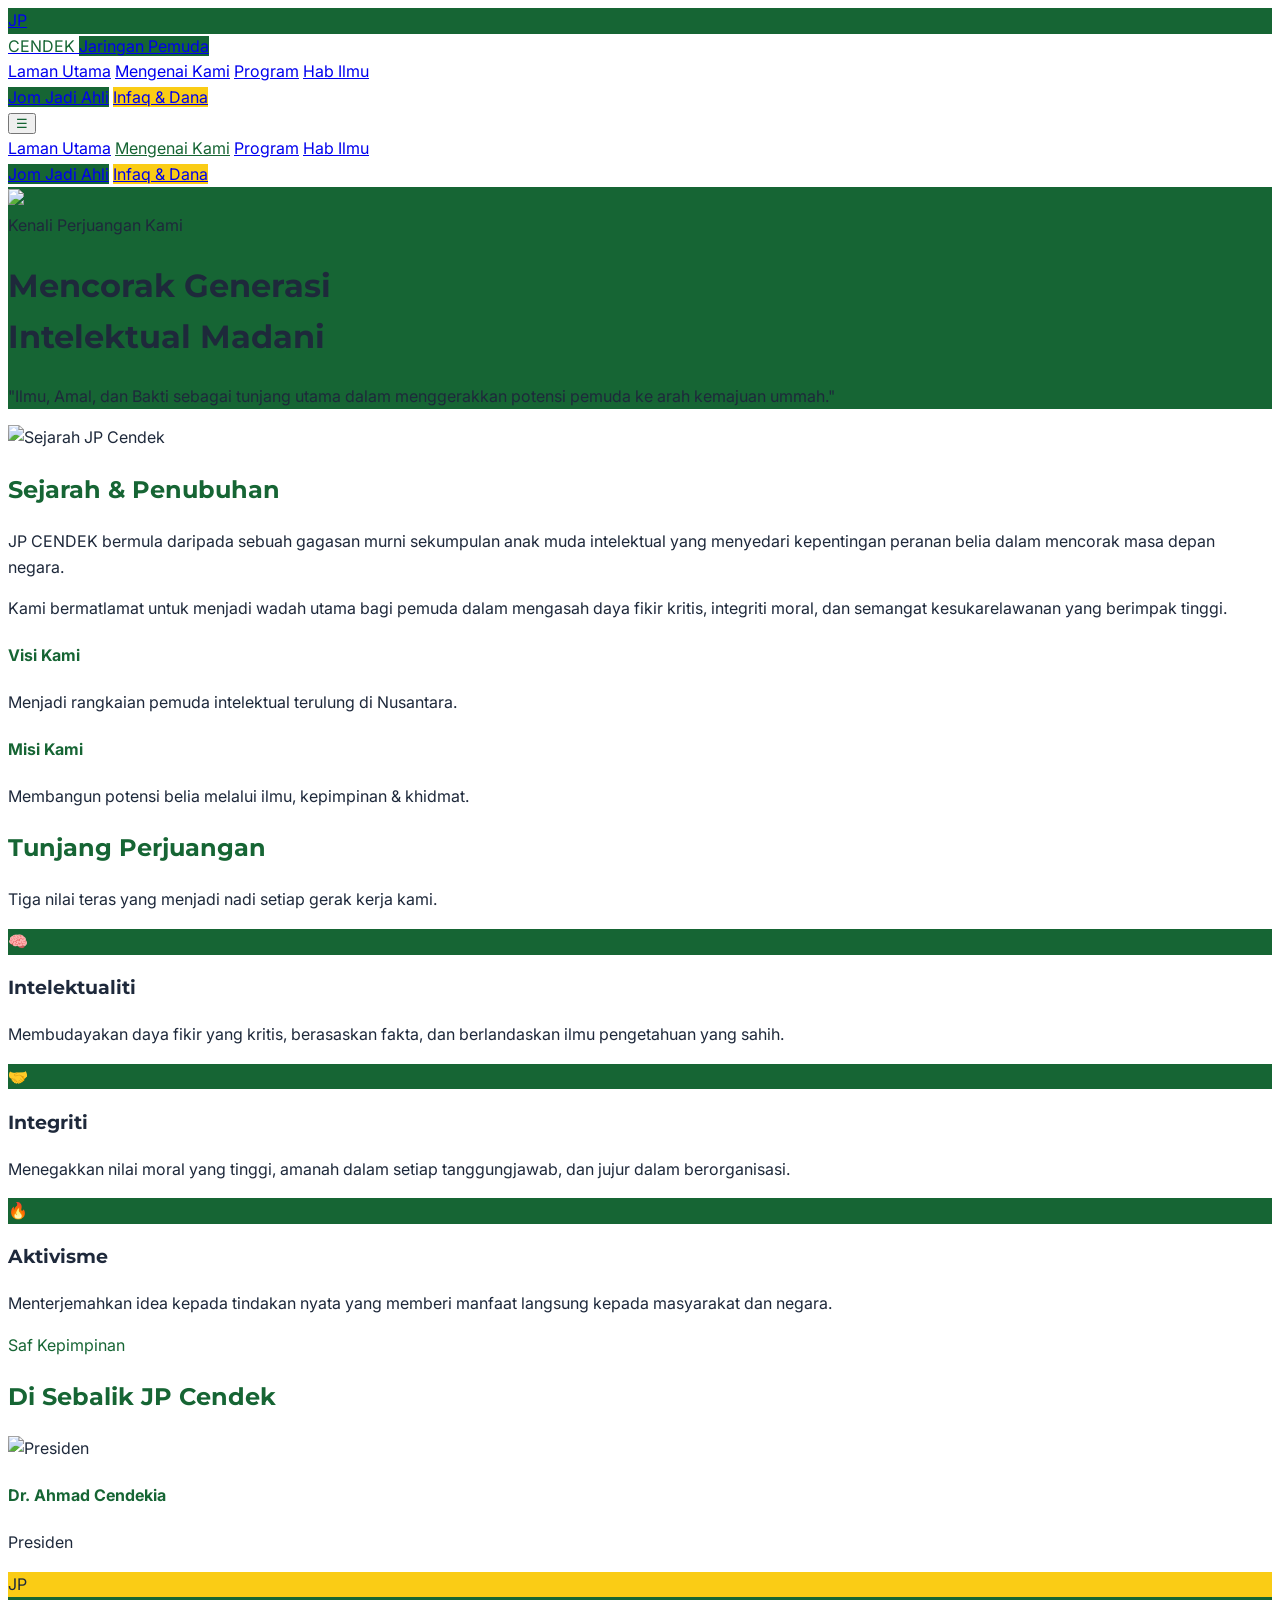
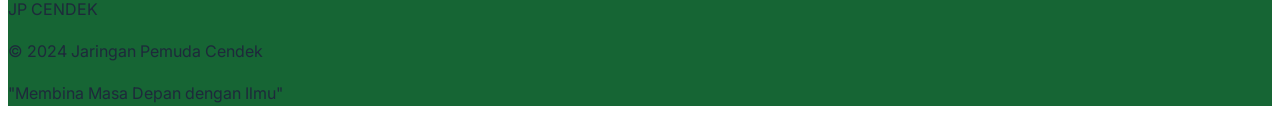
==== commit 96399eb2: "Update about.html" ====
--- a/about.html
+++ b/about.html
@@ -24,29 +24,53 @@
 </head>
 <body class="bg-white text-gray-900">
 
-    <!-- 1. NAVIGATION (Consistent with index.html) -->
-    <nav class="bg-white sticky top-0 z-[100] border-b-4 border-ngo-yellow shadow-md">
-        <div class="container mx-auto px-6 py-3 flex justify-between items-center">
-            <a href="index.html" class="flex items-center">
-                <div class="w-12 h-12 bg-ngo-green rounded-lg flex items-center justify-center text-white font-black text-xl shadow-lg rotate-2">JP</div>
-                <div class="ml-3 flex flex-col">
-                    <span class="text-2xl font-900 text-ngo-green leading-none uppercase">CENDEK</span>
-                    <span class="text-[9px] font-bold text-ngo-yellow uppercase tracking-widest bg-ngo-green px-1 mt-1">Jaringan Pemuda</span>
-                </div>
-            </a>
-            <div class="hidden lg:flex space-x-8 text-[11px] font-800 uppercase tracking-widest text-gray-500">
-                <a href="index.html" class="hover:text-ngo-green transition">Utama</a>
-                <a href="about.html" class="text-ngo-green border-b-2 border-ngo-green pb-1">Mengenai Kami</a>
+    <!-- 1. NAVIGATION BAR (Standardized for Balance) -->
+<nav class="bg-white sticky top-0 z-[100] border-b-4 border-ngo-yellow shadow-md">
+    <div class="container mx-auto px-4 md:px-6 py-3 flex justify-between items-center">
+        
+        <!-- ส่วนซ้าย: Logo (JP CENDEK) -->
+        <a href="index.html" class="flex items-center group">
+            <div class="w-10 h-10 md:w-12 md:h-12 bg-ngo-green rounded-lg flex items-center justify-center text-white font-black text-xl shadow-lg rotate-2 transition-transform group-hover:rotate-0">JP</div>
+            <div class="ml-3 flex flex-col">
+                <span class="text-xl md:text-2xl font-900 text-ngo-green leading-none uppercase tracking-tighter">CENDEK</span>
+                <span class="text-[8px] md:text-[9px] font-bold text-ngo-yellow uppercase tracking-widest bg-ngo-green px-1 mt-1 inline-block">Jaringan Pemuda</span>
+            </div>
+        </a>
+
+        <!-- ส่วนขวา: Menu Links & CTA Buttons (รวมกลุ่มกันเพื่อความสมดุล) -->
+        <div class="flex items-center space-x-4 lg:space-x-10">
+            
+            <!-- Desktop Menu Links -->
+            <div class="hidden lg:flex space-x-8 text-[11px] font-800 uppercase tracking-widest text-gray-400">
+                <a href="index.html" class="hover:text-ngo-green transition">Laman Utama</a>
+                <a href="about.html" class="hover:text-ngo-green transition active-link">Mengenai Kami</a>
                 <a href="programs.html" class="hover:text-ngo-green transition">Program</a>
                 <a href="resources.html" class="hover:text-ngo-green transition">Hab Ilmu</a>
             </div>
-            <div class="hidden md:flex items-center space-x-2">
-                <a href="#" class="bg-ngo-green text-white px-5 py-2.5 rounded font-bold text-[10px] uppercase tracking-wider hover:bg-green-800 transition shadow-sm">Jom Jadi Ahli</a>
-                <a href="#" class="bg-ngo-yellow text-green-900 px-5 py-2.5 rounded font-bold text-[10px] uppercase tracking-wider hover:bg-yellow-400 transition shadow-sm">Infaq & Dana</a>
+
+            <!-- CTA Buttons (ปุ่มคู่แบบ ABIM) -->
+            <div class="hidden md:flex items-center space-x-2 border-l pl-6 border-gray-100">
+                <a href="#" class="bg-ngo-green text-white px-5 py-2.5 rounded-lg font-bold text-[10px] uppercase tracking-wider hover:bg-green-800 transition shadow-sm">Jom Jadi Ahli</a>
+                <a href="#" class="bg-ngo-yellow text-green-900 px-5 py-2.5 rounded-lg font-bold text-[10px] uppercase tracking-wider hover:bg-yellow-400 transition shadow-sm">Infaq & Dana</a>
             </div>
+
+            <!-- Mobile Menu Toggle -->
+            <button id="menu-btn" class="lg:hidden text-ngo-green text-3xl focus:outline-none">☰</button>
         </div>
-    </nav>
+    </div>
 
+    <!-- Mobile Menu Drawer (จะแสดงเมื่อกดปุ่มบนมือถือ) -->
+    <div id="mobile-menu" class="hidden lg:hidden bg-white border-t p-6 flex flex-col space-y-4 font-bold text-sm uppercase">
+        <a href="index.html" class="text-gray-500">Laman Utama</a>
+        <a href="about.html" class="text-ngo-green">Mengenai Kami</a>
+        <a href="programs.html" class="text-gray-500">Program</a>
+        <a href="resources.html" class="text-gray-500">Hab Ilmu</a>
+        <div class="flex flex-col gap-2 pt-4 border-t">
+            <a href="#" class="bg-ngo-green text-white p-3 rounded-lg text-center text-xs">Jom Jadi Ahli</a>
+            <a href="#" class="bg-ngo-yellow text-green-900 p-3 rounded-lg text-center text-xs">Infaq & Dana</a>
+        </div>
+    </div>
+</nav>
     <!-- 2. HERO ABOUT (The Identity) -->
     <header class="bg-ngo-green text-white py-32 relative overflow-hidden">
         <div class="absolute inset-0 opacity-10">
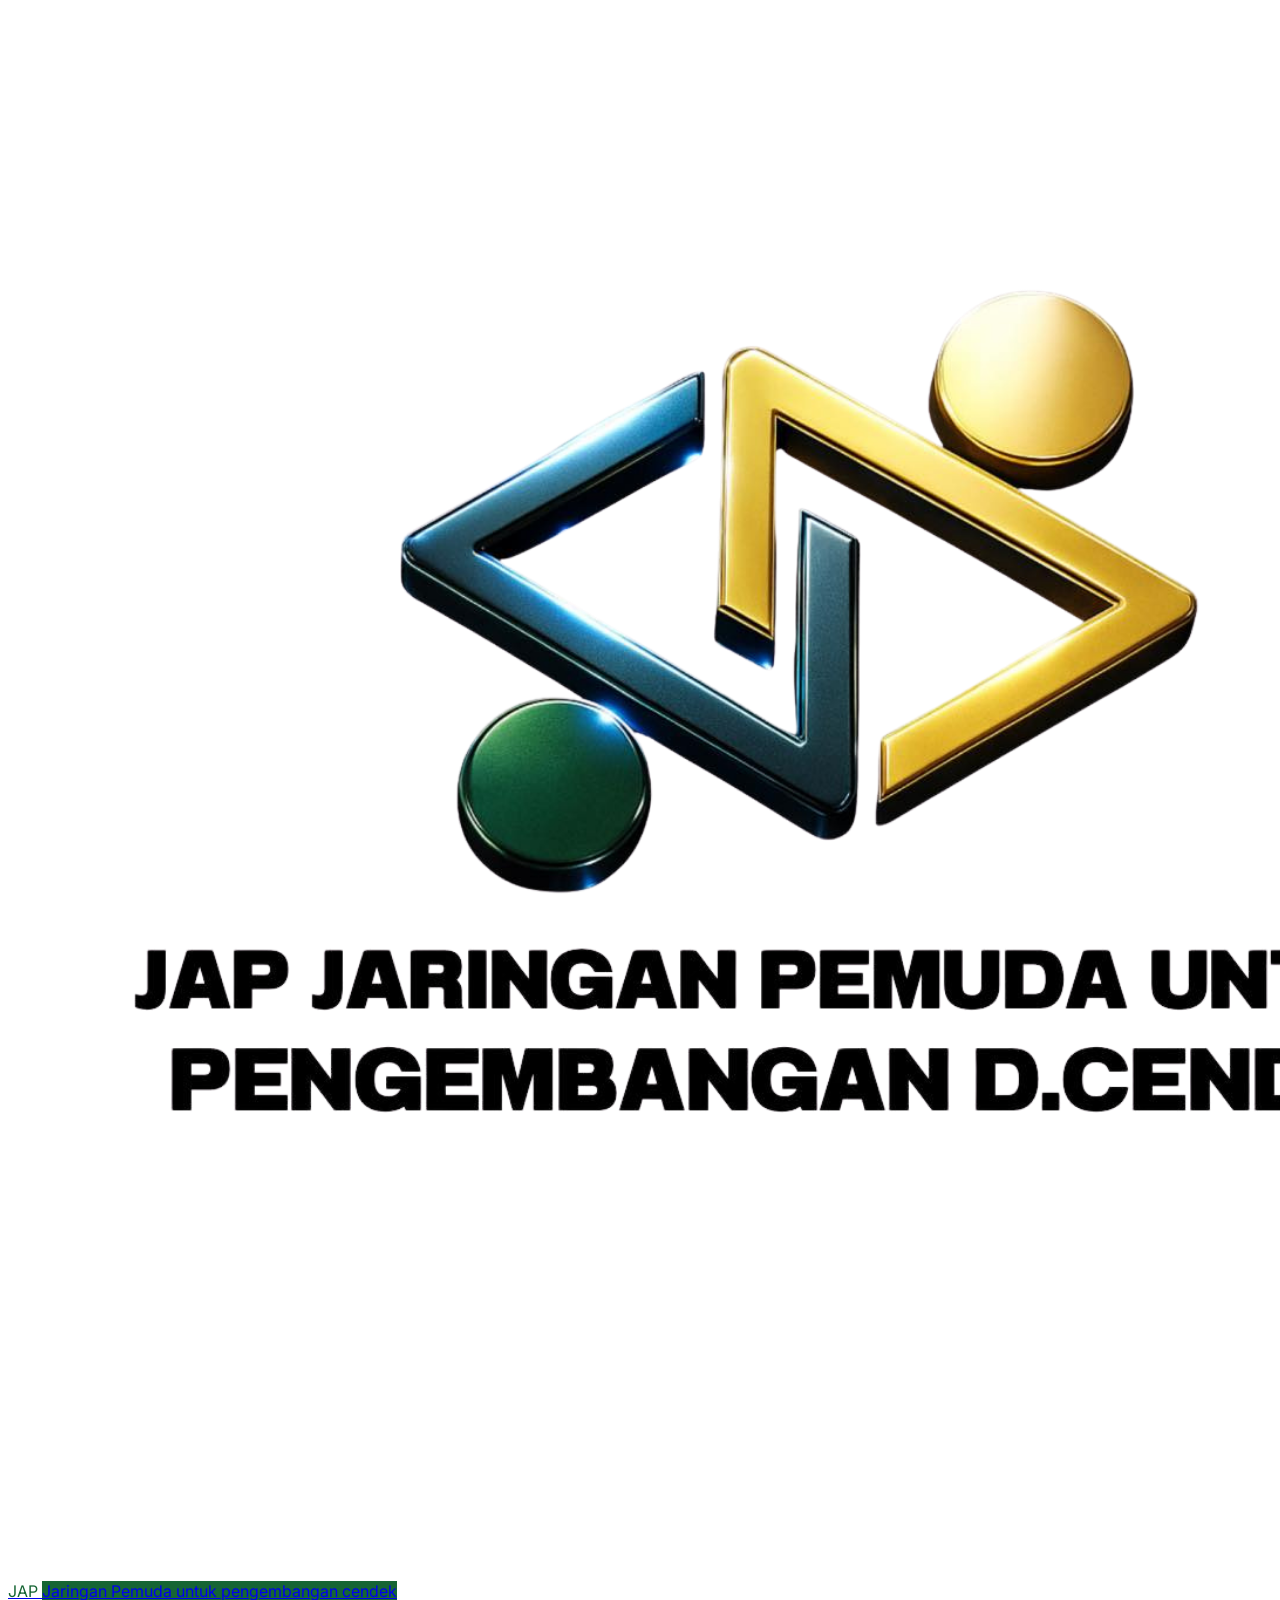
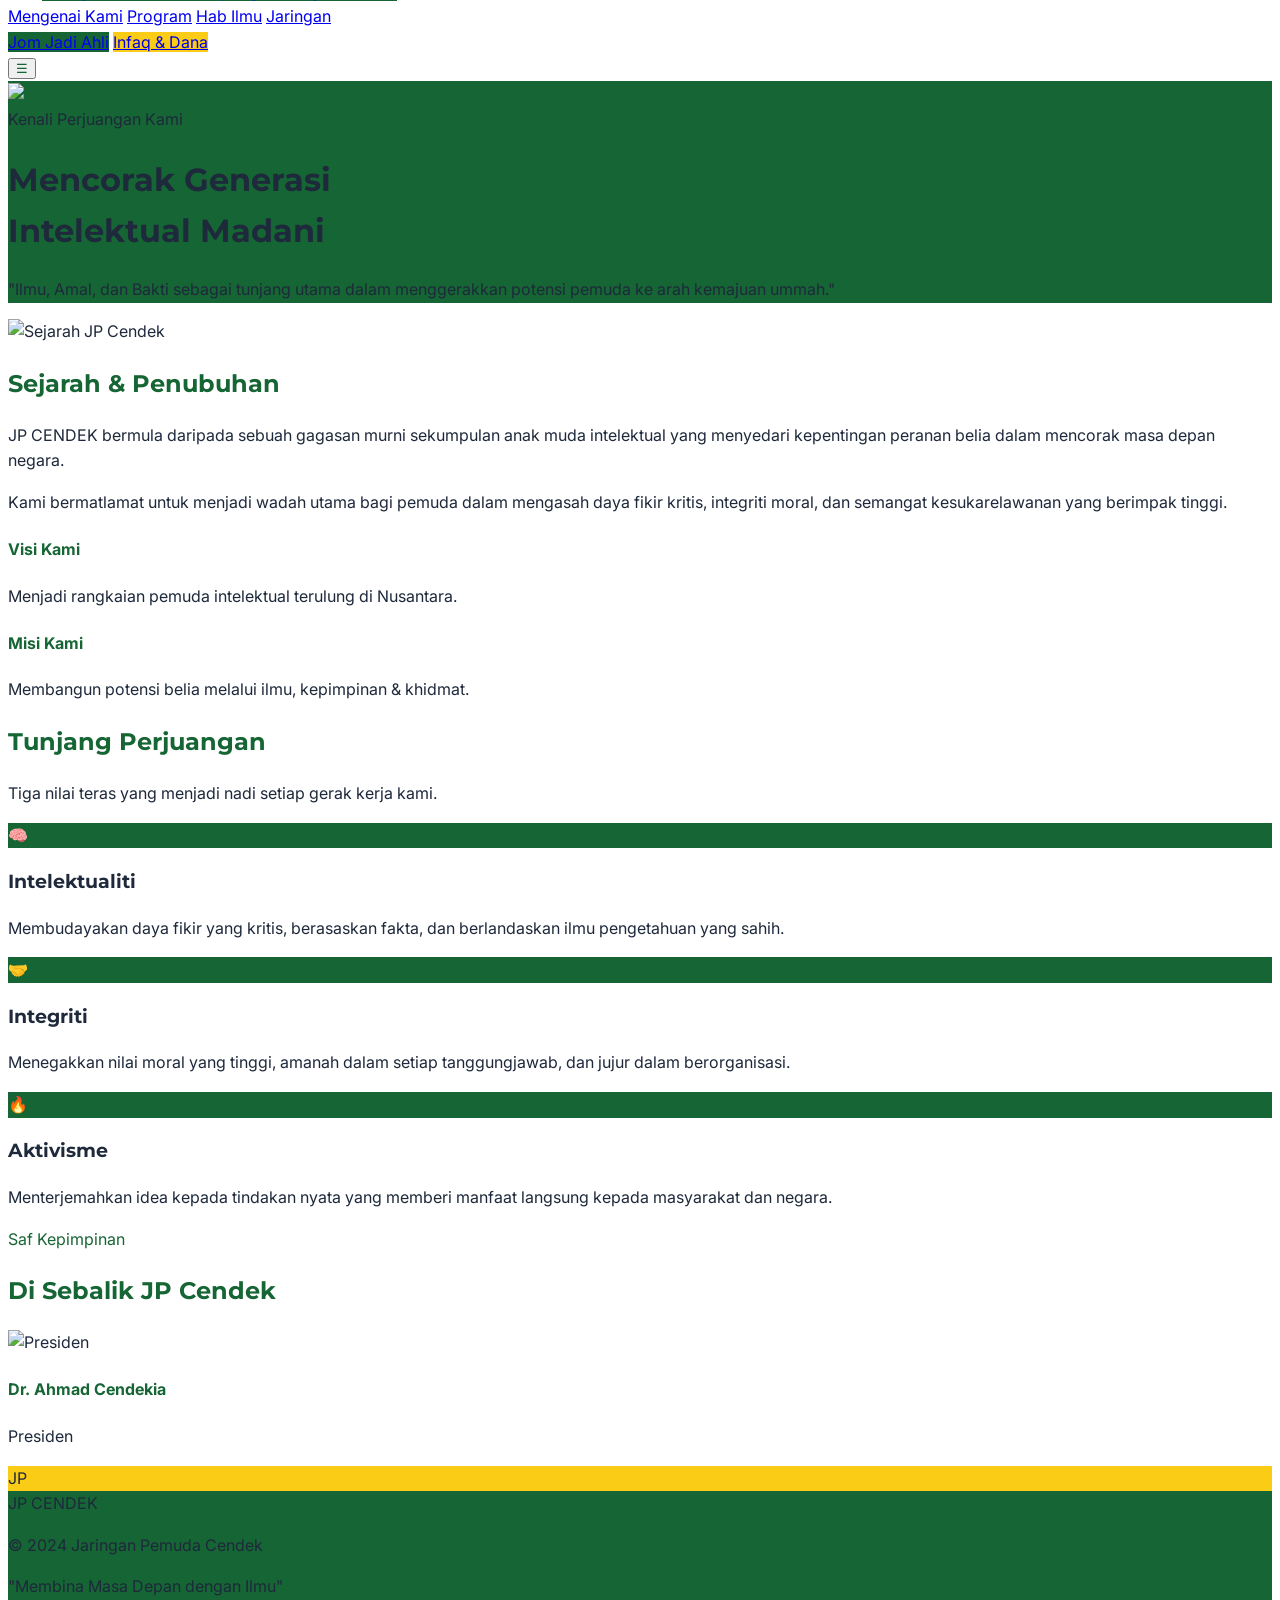
==== commit 236ef69a: "Update about.html" ====
--- a/about.html
+++ b/about.html
@@ -24,53 +24,42 @@
 </head>
 <body class="bg-white text-gray-900">
 
-    <!-- 1. NAVIGATION BAR (Standardized for Balance) -->
-<nav class="bg-white sticky top-0 z-[100] border-b-4 border-ngo-yellow shadow-md">
-    <div class="container mx-auto px-4 md:px-6 py-3 flex justify-between items-center">
-        
-        <!-- ส่วนซ้าย: Logo (JP CENDEK) -->
-        <a href="index.html" class="flex items-center group">
-            <div class="w-10 h-10 md:w-12 md:h-12 bg-ngo-green rounded-lg flex items-center justify-center text-white font-black text-xl shadow-lg rotate-2 transition-transform group-hover:rotate-0">JP</div>
-            <div class="ml-3 flex flex-col">
-                <span class="text-xl md:text-2xl font-900 text-ngo-green leading-none uppercase tracking-tighter">CENDEK</span>
-                <span class="text-[8px] md:text-[9px] font-bold text-ngo-yellow uppercase tracking-widest bg-ngo-green px-1 mt-1 inline-block">Jaringan Pemuda</span>
-            </div>
-        </a>
+    <!-- 1. BAHAGIAN NAVIGASI (The Gateway) -->
+    <nav class="bg-white sticky top-0 z-[100] border-b-4 border-ngo-yellow shadow-md">
+        <div class="container mx-auto px-4 md:px-6 py-3 flex justify-between items-center">
+      
+            <!-- Logo JP CENDEK (เวอร์ชันไฟล์รูปภาพ) -->
+<a href="index.html" class="flex items-center group">
+    <!-- ปรับความสูง h-12 (มือถือ) และ md:h-16 (คอมพิวเตอร์) ตามความเหมาะสมของโลโก้คุณ -->
+    <img src="images/jap.png" 
+         alt="Logo JP CENDEK" 
+         class="h-14 md:h-20 w-auto object-contain transition-transform duration-300 group-hover:scale-105">
+    
+    <!-- ถ้าโลโก้มีแต่รูปสัญลักษณ์ (Symbol) และต้องการคงชื่อข้อความไว้ด้านข้าง ให้คงส่วนนี้ไว้ -->
+    <!-- แต่ถ้าโลโก้มีชื่อในตัวอยู่แล้ว ให้ลบ div ด้านล่างนี้ออกได้เลยครับ -->
+    <div class="hidden sm:flex flex-col ml-3">
+        <span class="text-xl md:text-2xl font-900 text-ngo-green leading-none tracking-tighter uppercase">JAP</span>
+        <span class="text-[7px] font-bold text-ngo-yellow uppercase tracking-widest bg-ngo-green px-1 mt-1">Jaringan Pemuda untuk pengembangan cendek</span>
+    </div>
+</a>
 
-        <!-- ส่วนขวา: Menu Links & CTA Buttons (รวมกลุ่มกันเพื่อความสมดุล) -->
-        <div class="flex items-center space-x-4 lg:space-x-10">
-            
-            <!-- Desktop Menu Links -->
-            <div class="hidden lg:flex space-x-8 text-[11px] font-800 uppercase tracking-widest text-gray-400">
-                <a href="index.html" class="hover:text-ngo-green transition">Laman Utama</a>
-                <a href="about.html" class="hover:text-ngo-green transition active-link">Mengenai Kami</a>
+            <!-- Menu Utama -->
+            <div class="hidden lg:flex space-x-8 text-[11px] font-800 uppercase tracking-widest text-gray-500">
+                <a href="about.html" class="hover:text-ngo-green transition">Mengenai Kami</a>
                 <a href="programs.html" class="hover:text-ngo-green transition">Program</a>
                 <a href="resources.html" class="hover:text-ngo-green transition">Hab Ilmu</a>
+                <a href="#jaringan" class="hover:text-ngo-green transition">Jaringan</a>
             </div>
 
-            <!-- CTA Buttons (ปุ่มคู่แบบ ABIM) -->
-            <div class="hidden md:flex items-center space-x-2 border-l pl-6 border-gray-100">
-                <a href="#" class="bg-ngo-green text-white px-5 py-2.5 rounded-lg font-bold text-[10px] uppercase tracking-wider hover:bg-green-800 transition shadow-sm">Jom Jadi Ahli</a>
-                <a href="#" class="bg-ngo-yellow text-green-900 px-5 py-2.5 rounded-lg font-bold text-[10px] uppercase tracking-wider hover:bg-yellow-400 transition shadow-sm">Infaq & Dana</a>
+            <!-- Dual-CTA (Conversion) -->
+            <div class="hidden md:flex items-center space-x-2">
+                <a href="#" class="bg-ngo-green text-white px-5 py-2.5 rounded font-bold text-[10px] uppercase tracking-wider hover:bg-green-800 transition shadow-sm">Jom Jadi Ahli</a>
+                <a href="#" class="bg-ngo-yellow text-green-900 px-5 py-2.5 rounded font-bold text-[10px] uppercase tracking-wider hover:bg-yellow-400 transition shadow-sm">Infaq & Dana</a>
             </div>
 
-            <!-- Mobile Menu Toggle -->
-            <button id="menu-btn" class="lg:hidden text-ngo-green text-3xl focus:outline-none">☰</button>
+            <button id="menu-btn" class="lg:hidden text-ngo-green text-3xl">☰</button>
         </div>
-    </div>
-
-    <!-- Mobile Menu Drawer (จะแสดงเมื่อกดปุ่มบนมือถือ) -->
-    <div id="mobile-menu" class="hidden lg:hidden bg-white border-t p-6 flex flex-col space-y-4 font-bold text-sm uppercase">
-        <a href="index.html" class="text-gray-500">Laman Utama</a>
-        <a href="about.html" class="text-ngo-green">Mengenai Kami</a>
-        <a href="programs.html" class="text-gray-500">Program</a>
-        <a href="resources.html" class="text-gray-500">Hab Ilmu</a>
-        <div class="flex flex-col gap-2 pt-4 border-t">
-            <a href="#" class="bg-ngo-green text-white p-3 rounded-lg text-center text-xs">Jom Jadi Ahli</a>
-            <a href="#" class="bg-ngo-yellow text-green-900 p-3 rounded-lg text-center text-xs">Infaq & Dana</a>
-        </div>
-    </div>
-</nav>
+    </nav>
     <!-- 2. HERO ABOUT (The Identity) -->
     <header class="bg-ngo-green text-white py-32 relative overflow-hidden">
         <div class="absolute inset-0 opacity-10">
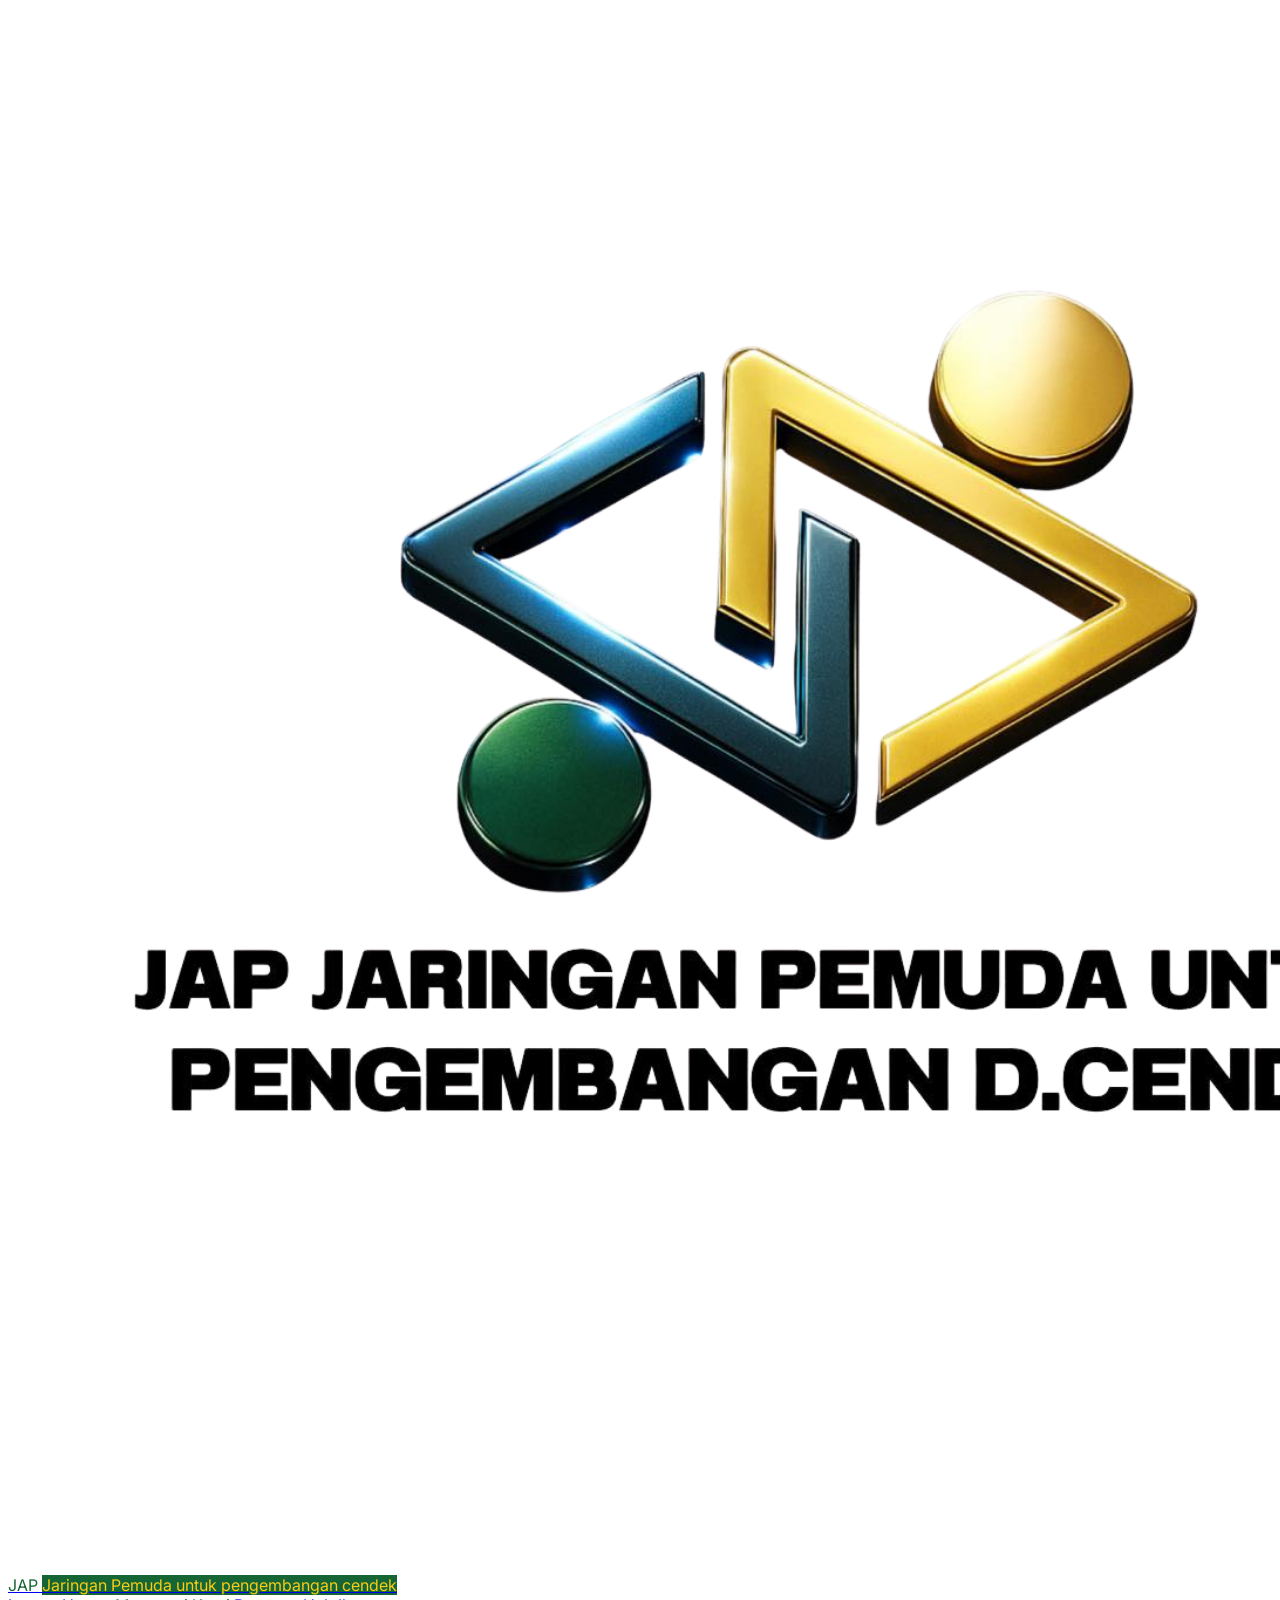
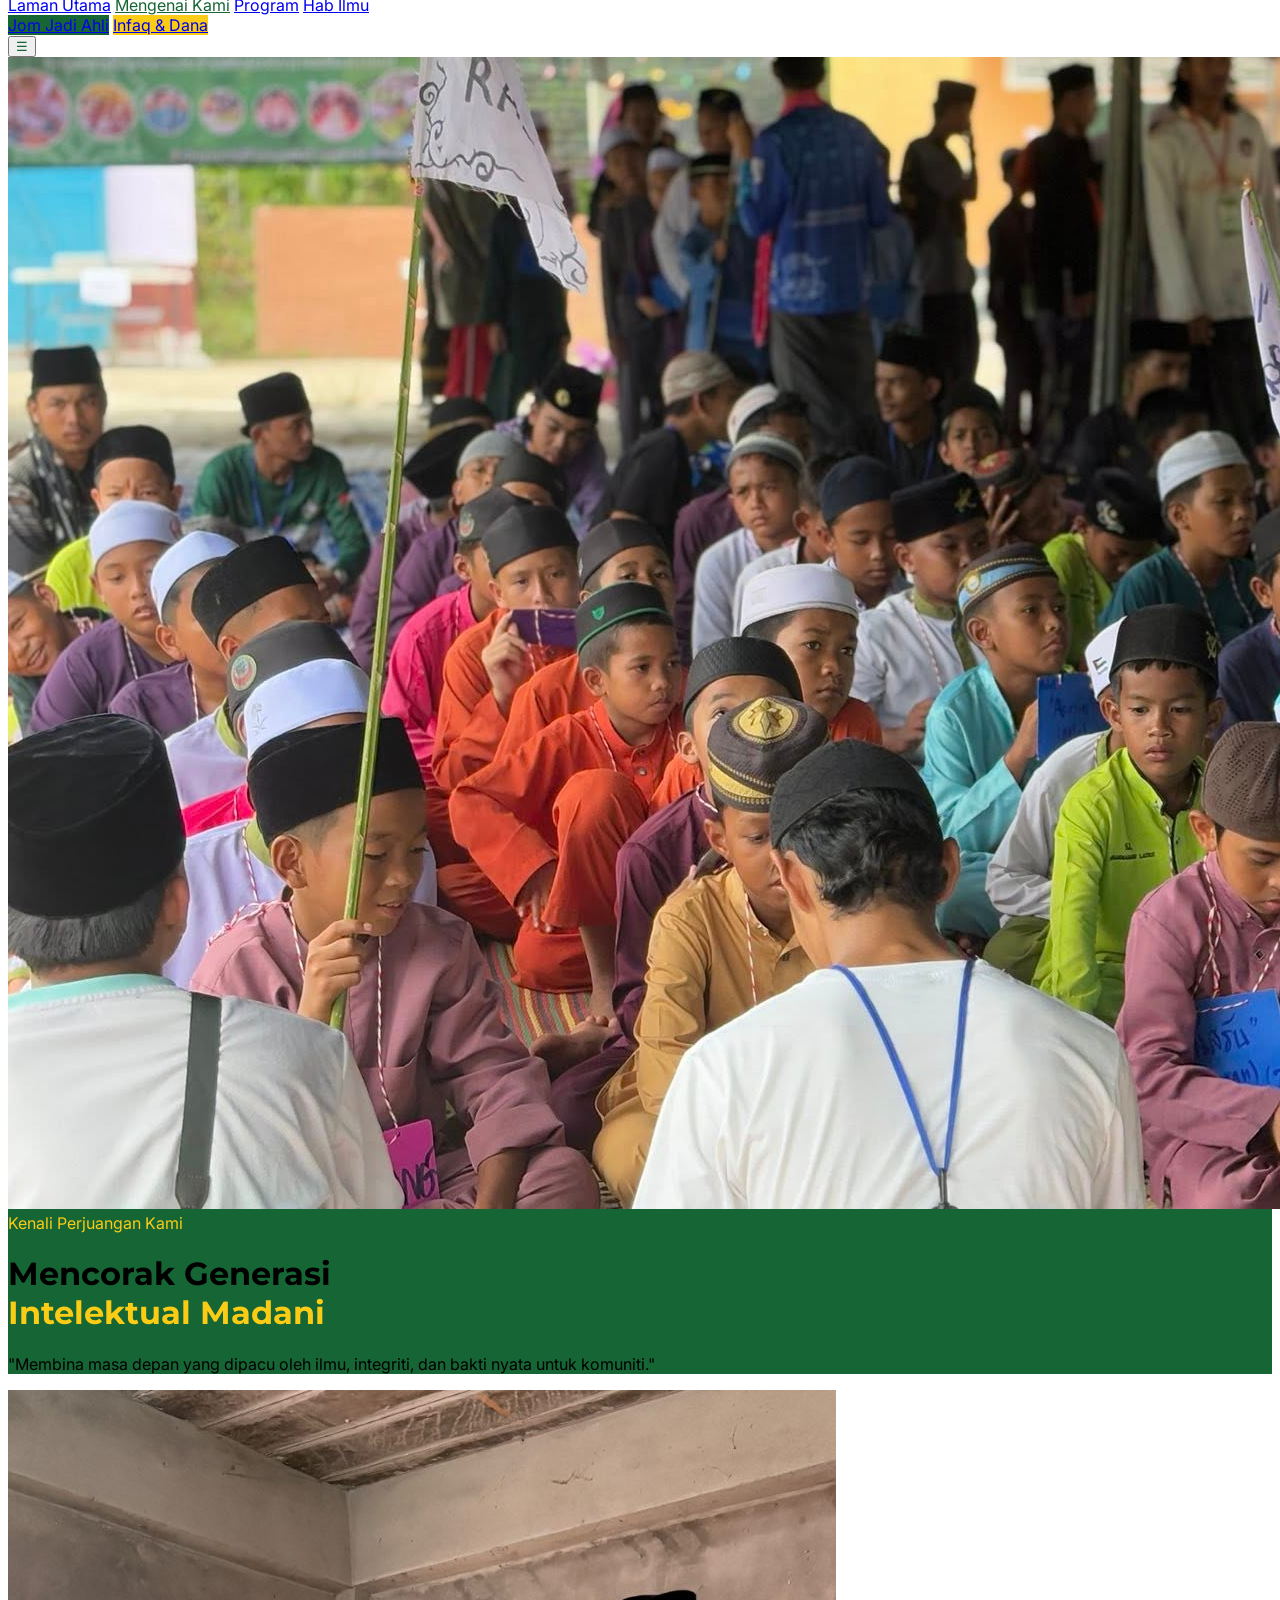
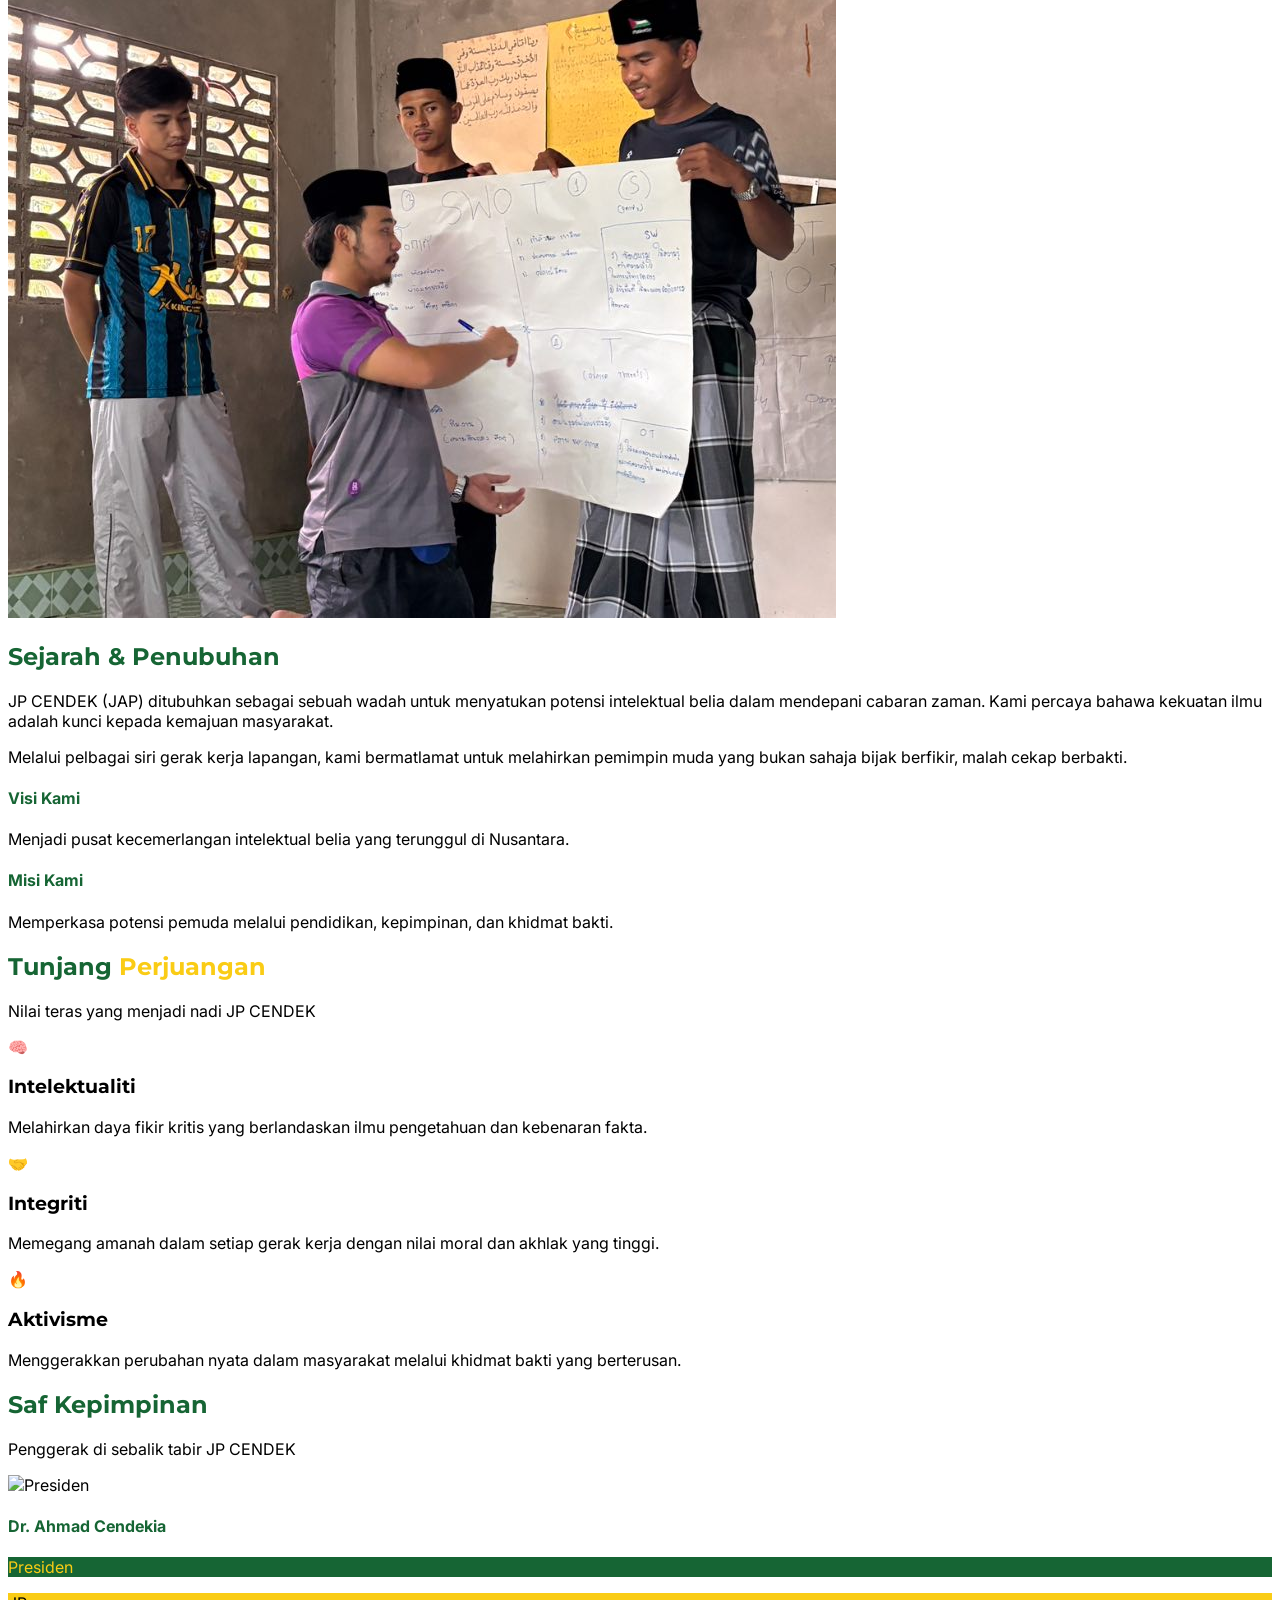
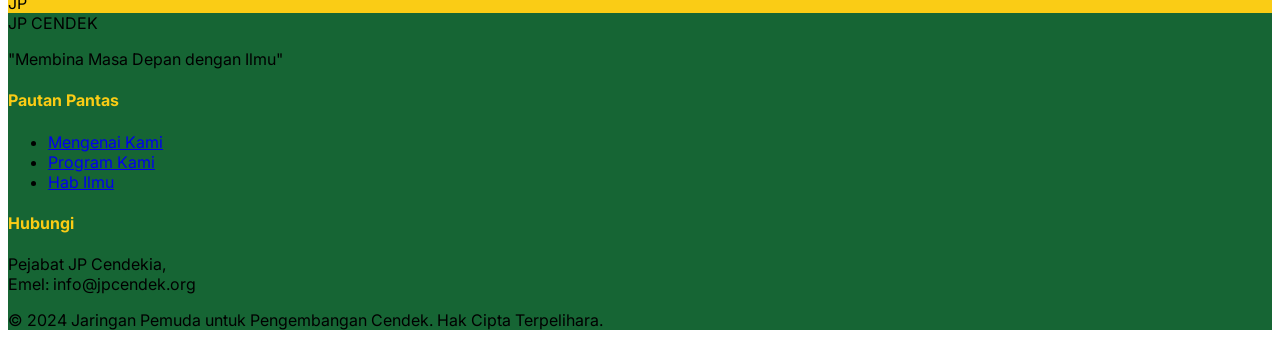
==== commit a01a6fcf: "Update about.html" ====
--- a/about.html
+++ b/about.html
@@ -5,104 +5,101 @@
     <meta name="viewport" content="width=device-width, initial-scale=1.0">
     <title>Mengenai Kami | JP CENDEK</title>
     
+    <!-- Framework & Fonts -->
     <script src="https://cdn.tailwindcss.com"></script>
     <link href="https://fonts.googleapis.com/css2?family=Inter:wght@400;500;600&family=Montserrat:wght@700;800;900&display=swap" rel="stylesheet">
-    <link rel="stylesheet" href="css/style.css">
     
     <style>
-        body { font-family: 'Inter', sans-serif; }
+        body { font-family: 'Inter', sans-serif; overflow-x: hidden; }
         h1, h2, h3, .font-heading { font-family: 'Montserrat', sans-serif; }
+        
         .bg-ngo-green { background-color: #166534; }
         .bg-ngo-yellow { background-color: #facc15; }
         .text-ngo-green { color: #166534; }
+        .text-ngo-yellow { color: #facc15; }
+        .border-ngo-yellow { border-color: #facc15; }
+
+        /* Animation & Hover Effects */
+        .vision-card { transition: all 0.5s ease; border-radius: 2.5rem; }
+        .vision-card:hover { background-color: #166534; color: white; transform: translateY(-10px); }
+        .vision-card:hover .icon-bg { background-color: #facc15; color: #166534; }
         
-        /* ลูกเล่นพิเศษสำหรับหน้า About */
-        .vision-card { transition: all 0.5s ease; border-radius: 3rem; }
-        .vision-card:hover { background-color: #166534; color: white; transform: scale(1.02); }
-        .vision-card:hover .icon-circle { background-color: #facc15; color: #166534; }
+        .image-layer { transition: all 0.5s ease; }
+        .image-layer:hover { transform: scale(1.03); }
     </style>
 </head>
-<body class="bg-white text-gray-900">
+<body class="bg-gray-50 text-gray-900">
 
-    <!-- 1. BAHAGIAN NAVIGASI (The Gateway) -->
+    <!-- 1. BAHAGIAN NAVIGASI (Same as index.html) -->
     <nav class="bg-white sticky top-0 z-[100] border-b-4 border-ngo-yellow shadow-md">
         <div class="container mx-auto px-4 md:px-6 py-3 flex justify-between items-center">
-      
-            <!-- Logo JP CENDEK (เวอร์ชันไฟล์รูปภาพ) -->
-<a href="index.html" class="flex items-center group">
-    <!-- ปรับความสูง h-12 (มือถือ) และ md:h-16 (คอมพิวเตอร์) ตามความเหมาะสมของโลโก้คุณ -->
-    <img src="images/jap.png" 
-         alt="Logo JP CENDEK" 
-         class="h-14 md:h-20 w-auto object-contain transition-transform duration-300 group-hover:scale-105">
-    
-    <!-- ถ้าโลโก้มีแต่รูปสัญลักษณ์ (Symbol) และต้องการคงชื่อข้อความไว้ด้านข้าง ให้คงส่วนนี้ไว้ -->
-    <!-- แต่ถ้าโลโก้มีชื่อในตัวอยู่แล้ว ให้ลบ div ด้านล่างนี้ออกได้เลยครับ -->
-    <div class="hidden sm:flex flex-col ml-3">
-        <span class="text-xl md:text-2xl font-900 text-ngo-green leading-none tracking-tighter uppercase">JAP</span>
-        <span class="text-[7px] font-bold text-ngo-yellow uppercase tracking-widest bg-ngo-green px-1 mt-1">Jaringan Pemuda untuk pengembangan cendek</span>
-    </div>
-</a>
-
-            <!-- Menu Utama -->
+            <a href="index.html" class="flex items-center group">
+                <img src="images/jap.png" alt="Logo JP CENDEK" class="h-14 md:h-20 w-auto object-contain transition-transform duration-300 group-hover:scale-105">
+                <div class="hidden sm:flex flex-col ml-3">
+                    <span class="text-xl md:text-2xl font-900 text-ngo-green leading-none tracking-tighter uppercase">JAP</span>
+                    <span class="text-[7px] font-bold text-ngo-yellow uppercase tracking-widest bg-ngo-green px-1 mt-1">Jaringan Pemuda untuk pengembangan cendek</span>
+                </div>
+            </a>
             <div class="hidden lg:flex space-x-8 text-[11px] font-800 uppercase tracking-widest text-gray-500">
-                <a href="about.html" class="hover:text-ngo-green transition">Mengenai Kami</a>
+                <a href="index.html" class="hover:text-ngo-green transition">Laman Utama</a>
+                <a href="about.html" class="text-ngo-green border-b-2 border-ngo-green pb-1">Mengenai Kami</a>
                 <a href="programs.html" class="hover:text-ngo-green transition">Program</a>
                 <a href="resources.html" class="hover:text-ngo-green transition">Hab Ilmu</a>
-                <a href="#jaringan" class="hover:text-ngo-green transition">Jaringan</a>
             </div>
-
-            <!-- Dual-CTA (Conversion) -->
             <div class="hidden md:flex items-center space-x-2">
                 <a href="#" class="bg-ngo-green text-white px-5 py-2.5 rounded font-bold text-[10px] uppercase tracking-wider hover:bg-green-800 transition shadow-sm">Jom Jadi Ahli</a>
                 <a href="#" class="bg-ngo-yellow text-green-900 px-5 py-2.5 rounded font-bold text-[10px] uppercase tracking-wider hover:bg-yellow-400 transition shadow-sm">Infaq & Dana</a>
             </div>
-
             <button id="menu-btn" class="lg:hidden text-ngo-green text-3xl">☰</button>
         </div>
     </nav>
-    <!-- 2. HERO ABOUT (The Identity) -->
-    <header class="bg-ngo-green text-white py-32 relative overflow-hidden">
-        <div class="absolute inset-0 opacity-10">
-            <img src="images/team-bg-faded.jpg" class="w-full h-full object-cover grayscale">
+
+    <!-- 2. HERO SECTION (Consistent Faded Style) -->
+    <header class="relative bg-ngo-green text-white pt-24 pb-40 overflow-hidden">
+        <div class="absolute inset-0 z-0">
+            <img src="images/team/himpuntadika.jpg" alt="Background" class="w-full h-full object-cover opacity-20 filter grayscale">
+            <div class="absolute inset-0 bg-gradient-to-b from-ngo-green/90 via-ngo-green/80 to-ngo-green/90"></div>
         </div>
         <div class="container mx-auto px-6 relative z-10 text-center">
-            <span class="text-ngo-yellow font-900 text-xs uppercase tracking-[0.5em] mb-4 block">Kenali Perjuangan Kami</span>
+            <span class="text-ngo-yellow font-900 text-xs uppercase tracking-[0.5em] mb-4 block animate-pulse">Kenali Perjuangan Kami</span>
             <h1 class="text-5xl md:text-7xl font-900 mb-6 leading-tight uppercase tracking-tighter">
                 Mencorak Generasi <br> <span class="text-ngo-yellow">Intelektual Madani</span>
             </h1>
             <p class="text-lg md:text-xl text-green-50 max-w-2xl mx-auto opacity-80 font-medium italic">
-                "Ilmu, Amal, dan Bakti sebagai tunjang utama dalam menggerakkan potensi pemuda ke arah kemajuan ummah."
+                "Membina masa depan yang dipacu oleh ilmu, integriti, dan bakti nyata untuk komuniti."
             </p>
         </div>
     </header>
 
-    <!-- 3. SEJARAH & VISI (The Story) -->
+    <!-- 3. SEJARAH & PENUBUHAN (Image Layering Style) -->
     <section class="py-24 bg-white">
         <div class="container mx-auto px-6">
             <div class="grid grid-cols-1 lg:grid-cols-2 gap-20 items-center">
-                <div class="relative">
-                    <!-- Image Layering -->
-                    <div class="bg-ngo-yellow absolute inset-0 transform translate-x-6 translate-y-6 rounded-[3rem] -z-10"></div>
-                    <img src="images/team/sejarah-cendek.jpg" alt="Sejarah JP Cendek" class="rounded-[3rem] shadow-2xl w-full h-[500px] object-cover">
+                <div class="relative group">
+                    <!-- Yellow Frame Behind Image -->
+                    <div class="bg-ngo-yellow absolute inset-0 transform translate-x-6 translate-y-6 rounded-[3rem] -z-10 transition-transform group-hover:translate-x-4 group-hover:translate-y-4"></div>
+                    <div class="overflow-hidden rounded-[3rem] shadow-2xl">
+                        <img src="images/team/kemung.jpg" alt="History" class="image-layer w-full h-[500px] object-cover">
+                    </div>
                 </div>
                 <div class="text-left">
-                    <h2 class="text-4xl font-900 text-ngo-green mb-8 uppercase tracking-tighter">Sejarah & <span class="text-gray-300">Penubuhan</span></h2>
-                    <p class="text-gray-600 text-lg leading-relaxed mb-6">
-                        JP CENDEK bermula daripada sebuah gagasan murni sekumpulan anak muda intelektual yang menyedari kepentingan peranan belia dalam mencorak masa depan negara.
+                    <h2 class="text-4xl md:text-5xl font-900 text-ngo-green mb-8 uppercase tracking-tighter">Sejarah & <span class="text-gray-300">Penubuhan</span></h2>
+                    <p class="text-gray-600 text-lg leading-relaxed mb-6 font-medium">
+                        JP CENDEK (JAP) ditubuhkan sebagai sebuah wadah untuk menyatukan potensi intelektual belia dalam mendepani cabaran zaman. Kami percaya bahawa kekuatan ilmu adalah kunci kepada kemajuan masyarakat.
                     </p>
-                    <p class="text-gray-600 text-lg leading-relaxed mb-8">
-                        Kami bermatlamat untuk menjadi wadah utama bagi pemuda dalam mengasah daya fikir kritis, integriti moral, dan semangat kesukarelawanan yang berimpak tinggi.
+                    <p class="text-gray-600 text-lg leading-relaxed mb-10 font-medium">
+                        Melalui pelbagai siri gerak kerja lapangan, kami bermatlamat untuk melahirkan pemimpin muda yang bukan sahaja bijak berfikir, malah cekap berbakti.
                     </p>
                     
-                    <!-- Visi & Misi Mini Cards -->
-                    <div class="grid grid-cols-1 md:grid-cols-2 gap-4 mt-10">
-                        <div class="bg-gray-50 p-6 rounded-3xl border-l-8 border-ngo-yellow shadow-sm">
-                            <h4 class="font-900 text-ngo-green uppercase text-xs tracking-widest mb-2">Visi Kami</h4>
-                            <p class="text-sm text-gray-500 font-medium leading-relaxed">Menjadi rangkaian pemuda intelektual terulung di Nusantara.</p>
+                    <!-- Visi & Misi Cards -->
+                    <div class="grid grid-cols-1 md:grid-cols-2 gap-6">
+                        <div class="bg-gray-50 p-8 rounded-3xl border-l-8 border-ngo-yellow shadow-sm">
+                            <h4 class="font-900 text-ngo-green uppercase text-xs tracking-widest mb-3">Visi Kami</h4>
+                            <p class="text-sm text-gray-500 font-bold leading-relaxed">Menjadi pusat kecemerlangan intelektual belia yang terunggul di Nusantara.</p>
                         </div>
-                        <div class="bg-gray-50 p-6 rounded-3xl border-l-8 border-ngo-green shadow-sm">
-                            <h4 class="font-900 text-ngo-green uppercase text-xs tracking-widest mb-2">Misi Kami</h4>
-                            <p class="text-sm text-gray-500 font-medium leading-relaxed">Membangun potensi belia melalui ilmu, kepimpinan & khidmat.</p>
+                        <div class="bg-gray-50 p-8 rounded-3xl border-l-8 border-ngo-green shadow-sm">
+                            <h4 class="font-900 text-ngo-green uppercase text-xs tracking-widest mb-3">Misi Kami</h4>
+                            <p class="text-sm text-gray-500 font-bold leading-relaxed">Memperkasa potensi pemuda melalui pendidikan, kepimpinan, dan khidmat bakti.</p>
                         </div>
                     </div>
                 </div>
@@ -110,75 +107,88 @@
         </div>
     </section>
 
-    <!-- 4. TUNJANG PERJUANGAN (Core Values - Wow Design) -->
-    <section class="py-24 bg-gray-50 relative overflow-hidden">
+    <!-- 4. TUNJANG PERJUANGAN (Interactive Core Values) -->
+    <section class="py-24 bg-gray-50">
         <div class="container mx-auto px-6">
             <div class="text-center mb-20">
                 <h2 class="text-5xl font-900 text-ngo-green uppercase tracking-tighter mb-4">Tunjang <span class="text-ngo-yellow">Perjuangan</span></h2>
-                <p class="text-gray-500 font-medium">Tiga nilai teras yang menjadi nadi setiap gerak kerja kami.</p>
+                <p class="text-gray-500 font-bold uppercase tracking-widest text-xs">Nilai teras yang menjadi nadi JP CENDEK</p>
             </div>
 
-            <div class="grid grid-cols-1 md:grid-cols-3 gap-12">
-                <!-- Value 1: Intelektualiti -->
-                <div class="vision-card bg-white p-12 text-center shadow-xl border border-gray-100 group">
-                    <div class="icon-circle w-20 h-20 bg-ngo-green text-ngo-yellow rounded-full flex items-center justify-center mx-auto mb-8 text-3xl transition-all duration-500 shadow-lg">🧠</div>
-                    <h3 class="text-2xl font-900 mb-4 uppercase tracking-widest">Intelektualiti</h3>
-                    <p class="text-sm leading-relaxed font-medium opacity-80">
-                        Membudayakan daya fikir yang kritis, berasaskan fakta, dan berlandaskan ilmu pengetahuan yang sahih.
-                    </p>
+            <div class="grid grid-cols-1 md:grid-cols-3 gap-10">
+                <!-- Value 1 -->
+                <div class="vision-card bg-white p-12 text-center shadow-lg border border-gray-100 group">
+                    <div class="icon-bg w-20 h-20 bg-gray-100 text-ngo-green rounded-full flex items-center justify-center mx-auto mb-8 text-3xl shadow-inner transition-colors duration-500">🧠</div>
+                    <h3 class="text-2xl font-900 mb-4 uppercase">Intelektualiti</h3>
+                    <p class="text-sm opacity-80 leading-relaxed font-medium">Melahirkan daya fikir kritis yang berlandaskan ilmu pengetahuan dan kebenaran fakta.</p>
                 </div>
-
-                <!-- Value 2: Integriti -->
-                <div class="vision-card bg-white p-12 text-center shadow-xl border border-gray-100 group">
-                    <div class="icon-circle w-20 h-20 bg-ngo-green text-ngo-yellow rounded-full flex items-center justify-center mx-auto mb-8 text-3xl transition-all duration-500 shadow-lg">🤝</div>
-                    <h3 class="text-2xl font-900 mb-4 uppercase tracking-widest">Integriti</h3>
-                    <p class="text-sm leading-relaxed font-medium opacity-80">
-                        Menegakkan nilai moral yang tinggi, amanah dalam setiap tanggungjawab, dan jujur dalam berorganisasi.
-                    </p>
+                <!-- Value 2 -->
+                <div class="vision-card bg-white p-12 text-center shadow-lg border border-gray-100 group">
+                    <div class="icon-bg w-20 h-20 bg-gray-100 text-ngo-green rounded-full flex items-center justify-center mx-auto mb-8 text-3xl shadow-inner transition-colors duration-500">🤝</div>
+                    <h3 class="text-2xl font-900 mb-4 uppercase">Integriti</h3>
+                    <p class="text-sm opacity-80 leading-relaxed font-medium">Memegang amanah dalam setiap gerak kerja dengan nilai moral dan akhlak yang tinggi.</p>
                 </div>
-
-                <!-- Value 3: Aktivisme -->
-                <div class="vision-card bg-white p-12 text-center shadow-xl border border-gray-100 group">
-                    <div class="icon-circle w-20 h-20 bg-ngo-green text-ngo-yellow rounded-full flex items-center justify-center mx-auto mb-8 text-3xl transition-all duration-500 shadow-lg">🔥</div>
-                    <h3 class="text-2xl font-900 mb-4 uppercase tracking-widest">Aktivisme</h3>
-                    <p class="text-sm leading-relaxed font-medium opacity-80">
-                        Menterjemahkan idea kepada tindakan nyata yang memberi manfaat langsung kepada masyarakat dan negara.
-                    </p>
+                <!-- Value 3 -->
+                <div class="vision-card bg-white p-12 text-center shadow-lg border border-gray-100 group">
+                    <div class="icon-bg w-20 h-20 bg-gray-100 text-ngo-green rounded-full flex items-center justify-center mx-auto mb-8 text-3xl shadow-inner transition-colors duration-500">🔥</div>
+                    <h3 class="text-2xl font-900 mb-4 uppercase">Aktivisme</h3>
+                    <p class="text-sm opacity-80 leading-relaxed font-medium">Menggerakkan perubahan nyata dalam masyarakat melalui khidmat bakti yang berterusan.</p>
                 </div>
             </div>
         </div>
     </section>
 
-    <!-- 5. SAF KEPIMPINAN (The Leadership) -->
+    <!-- 5. SAF KEPIMPINAN (Leadership Grid) -->
     <section class="py-24 bg-white">
-        <div class="container mx-auto px-6 text-center">
-            <span class="text-ngo-green font-900 text-xs uppercase tracking-[0.4em] mb-4 block">Saf Kepimpinan</span>
-            <h2 class="text-5xl font-900 text-ngo-green mb-16 tracking-tighter uppercase">Di Sebalik <span class="text-gray-300">JP Cendek</span></h2>
+        <div class="container mx-auto px-6">
+            <div class="text-center mb-20">
+                <h2 class="text-5xl font-900 text-ngo-green uppercase tracking-tighter mb-4">Saf <span class="text-gray-300">Kepimpinan</span></h2>
+                <p class="text-gray-500 font-bold uppercase tracking-widest text-xs">Penggerak di sebalik tabir JP CENDEK</p>
+            </div>
             
-            <div class="grid grid-cols-2 md:grid-cols-4 gap-12">
-                <!-- Leader Card 1 -->
-                <div class="group">
-                    <div class="relative overflow-hidden rounded-[2.5rem] mb-6 h-80 shadow-lg">
-                        <img src="images/team/pimpinan-1.jpg" alt="Presiden" class="w-full h-full object-cover grayscale group-hover:grayscale-0 group-hover:scale-110 transition duration-700">
-                        <div class="absolute inset-0 bg-gradient-to-t from-ngo-green to-transparent opacity-0 group-hover:opacity-60 transition-opacity"></div>
+            <div class="grid grid-cols-2 md:grid-cols-4 gap-10">
+                <!-- Leader 1 -->
+                <div class="group text-center">
+                    <div class="relative overflow-hidden rounded-[2.5rem] mb-6 h-80 shadow-xl border-4 border-white">
+                        <img src="images/team/kuae1.png" alt="Presiden" class="w-full h-full object-cover grayscale group-hover:grayscale-0 group-hover:scale-110 transition duration-700">
                     </div>
                     <h4 class="text-xl font-900 text-ngo-green uppercase tracking-tighter">Dr. Ahmad Cendekia</h4>
-                    <p class="text-ngo-yellow font-bold text-[10px] uppercase tracking-widest">Presiden</p>
+                    <p class="text-ngo-yellow font-bold text-[10px] uppercase tracking-widest bg-ngo-green inline-block px-2 py-1 mt-2">Presiden</p>
                 </div>
-                <!-- ... Repeat for 3 more leaders ... -->
+                <!-- Add more leaders here following the same structure -->
             </div>
         </div>
     </section>
 
-    <!-- 6. FOOTER (Consistent) -->
-    <footer class="bg-ngo-green text-white pt-20 pb-12">
-        <div class="container mx-auto px-6 text-center">
-            <div class="flex items-center justify-center space-x-3 mb-10">
-                <div class="w-10 h-10 bg-ngo-yellow text-green-900 rounded-lg flex items-center justify-center font-black">JP</div>
-                <span class="text-2xl font-900 tracking-tighter uppercase">JP CENDEK</span>
+    <!-- 6. FOOTER (Identical to index.html) -->
+    <footer class="bg-ngo-green text-white pt-24 pb-12">
+        <div class="container mx-auto px-6">
+            <div class="grid grid-cols-1 lg:grid-cols-4 gap-16 mb-20">
+                <div class="lg:col-span-2 text-center lg:text-left">
+                    <div class="flex items-center justify-center lg:justify-start space-x-3 mb-8">
+                        <div class="w-10 h-10 bg-ngo-yellow text-green-900 rounded-lg flex items-center justify-center font-black">JP</div>
+                        <span class="text-2xl font-900 tracking-tighter uppercase">JP CENDEK</span>
+                    </div>
+                    <p class="text-green-100/70 max-w-sm leading-relaxed mb-6 font-medium italic">
+                        "Membina Masa Depan dengan Ilmu"
+                    </p>
+                </div>
+                <div>
+                    <h4 class="font-bold text-ngo-yellow uppercase tracking-widest text-xs mb-8">Pautan Pantas</h4>
+                    <ul class="space-y-4 text-sm font-medium text-green-50">
+                        <li><a href="about.html" class="hover:underline">Mengenai Kami</a></li>
+                        <li><a href="programs.html" class="hover:underline">Program Kami</a></li>
+                        <li><a href="resources.html" class="hover:underline">Hab Ilmu</a></li>
+                    </ul>
+                </div>
+                <div>
+                    <h4 class="font-bold text-ngo-yellow uppercase tracking-widest text-xs mb-8">Hubungi</h4>
+                    <p class="text-sm text-green-100 leading-relaxed">Pejabat JP Cendekia,<br>Emel: info@jpcendek.org</p>
+                </div>
             </div>
-            <p class="text-green-100/50 text-xs tracking-[0.5em] font-bold uppercase mb-4">&copy; 2024 Jaringan Pemuda Cendek</p>
-            <p class="text-white font-medium italic">"Membina Masa Depan dengan Ilmu"</p>
+            <div class="border-t border-white/10 pt-12 text-center text-[10px] font-bold tracking-[0.4em] text-green-200/40 uppercase">
+                &copy; 2024 Jaringan Pemuda untuk Pengembangan Cendek. Hak Cipta Terpelihara.
+            </div>
         </div>
     </footer>
 
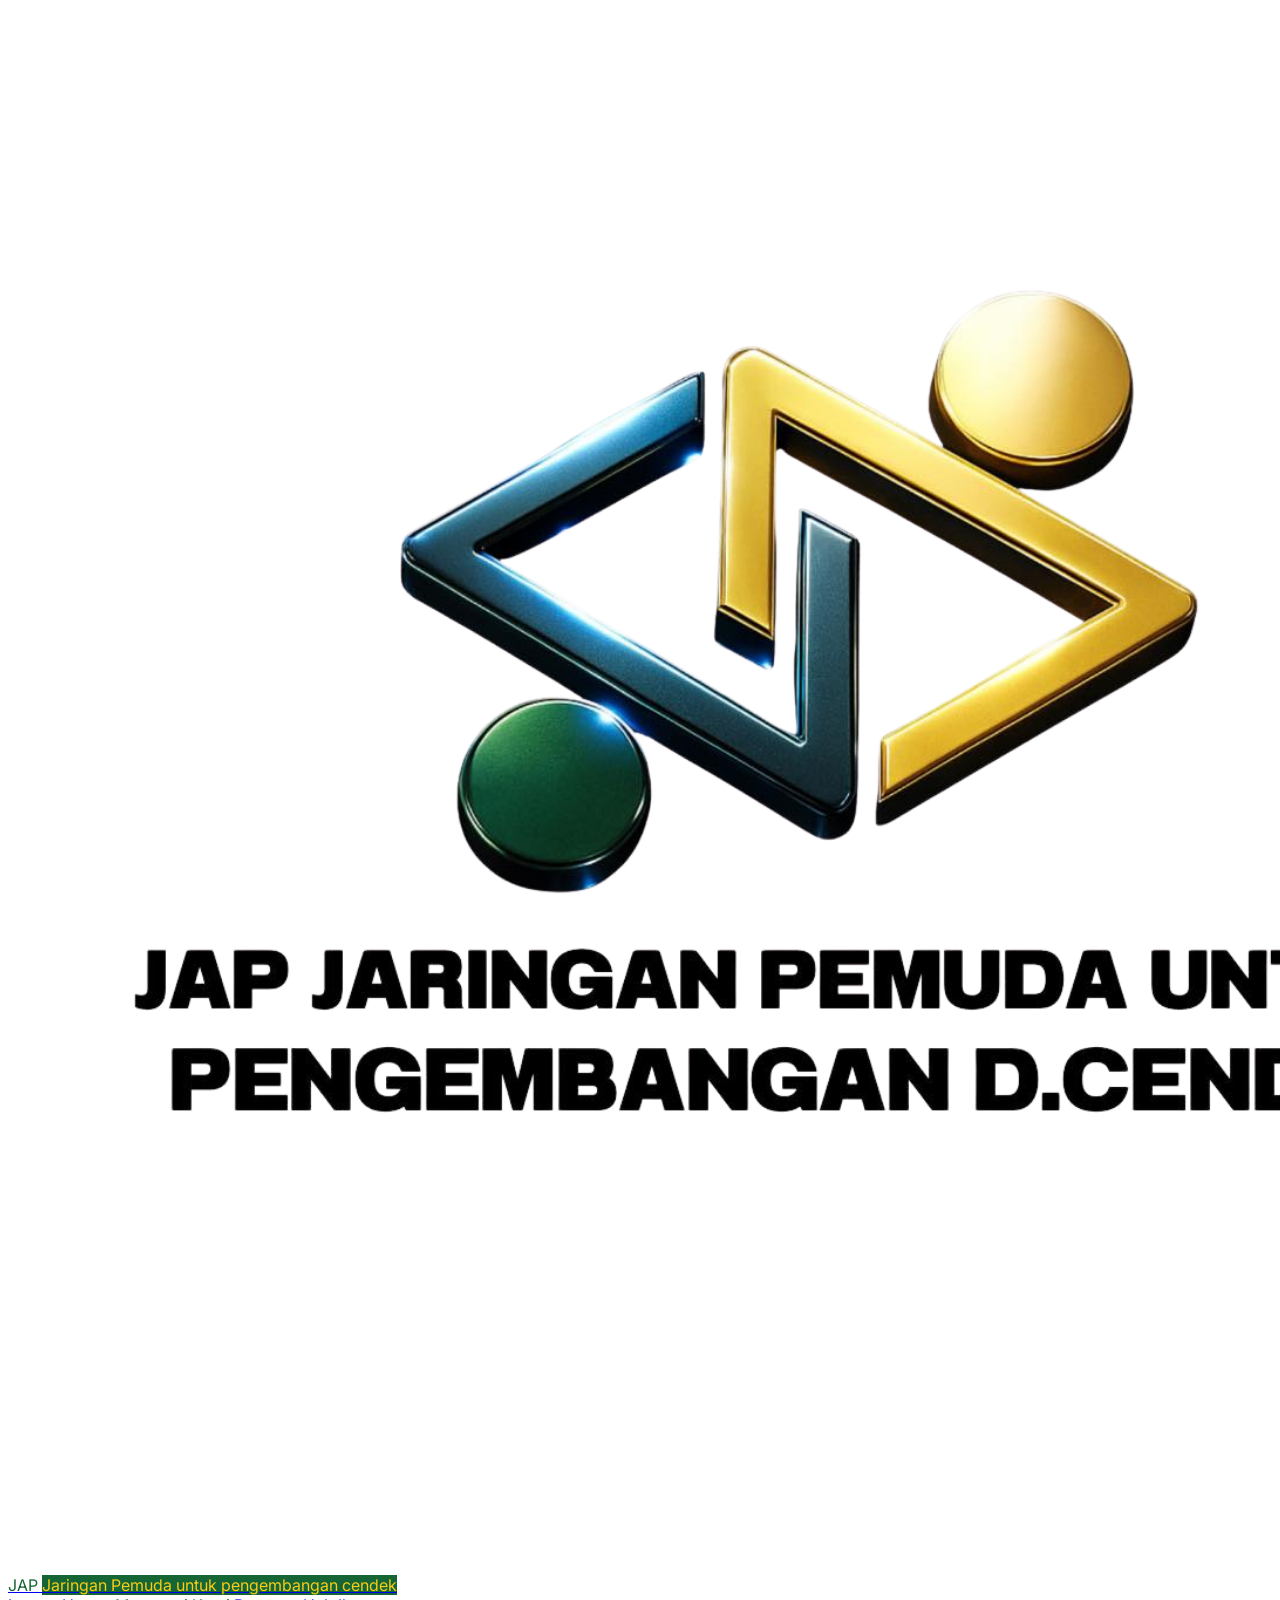
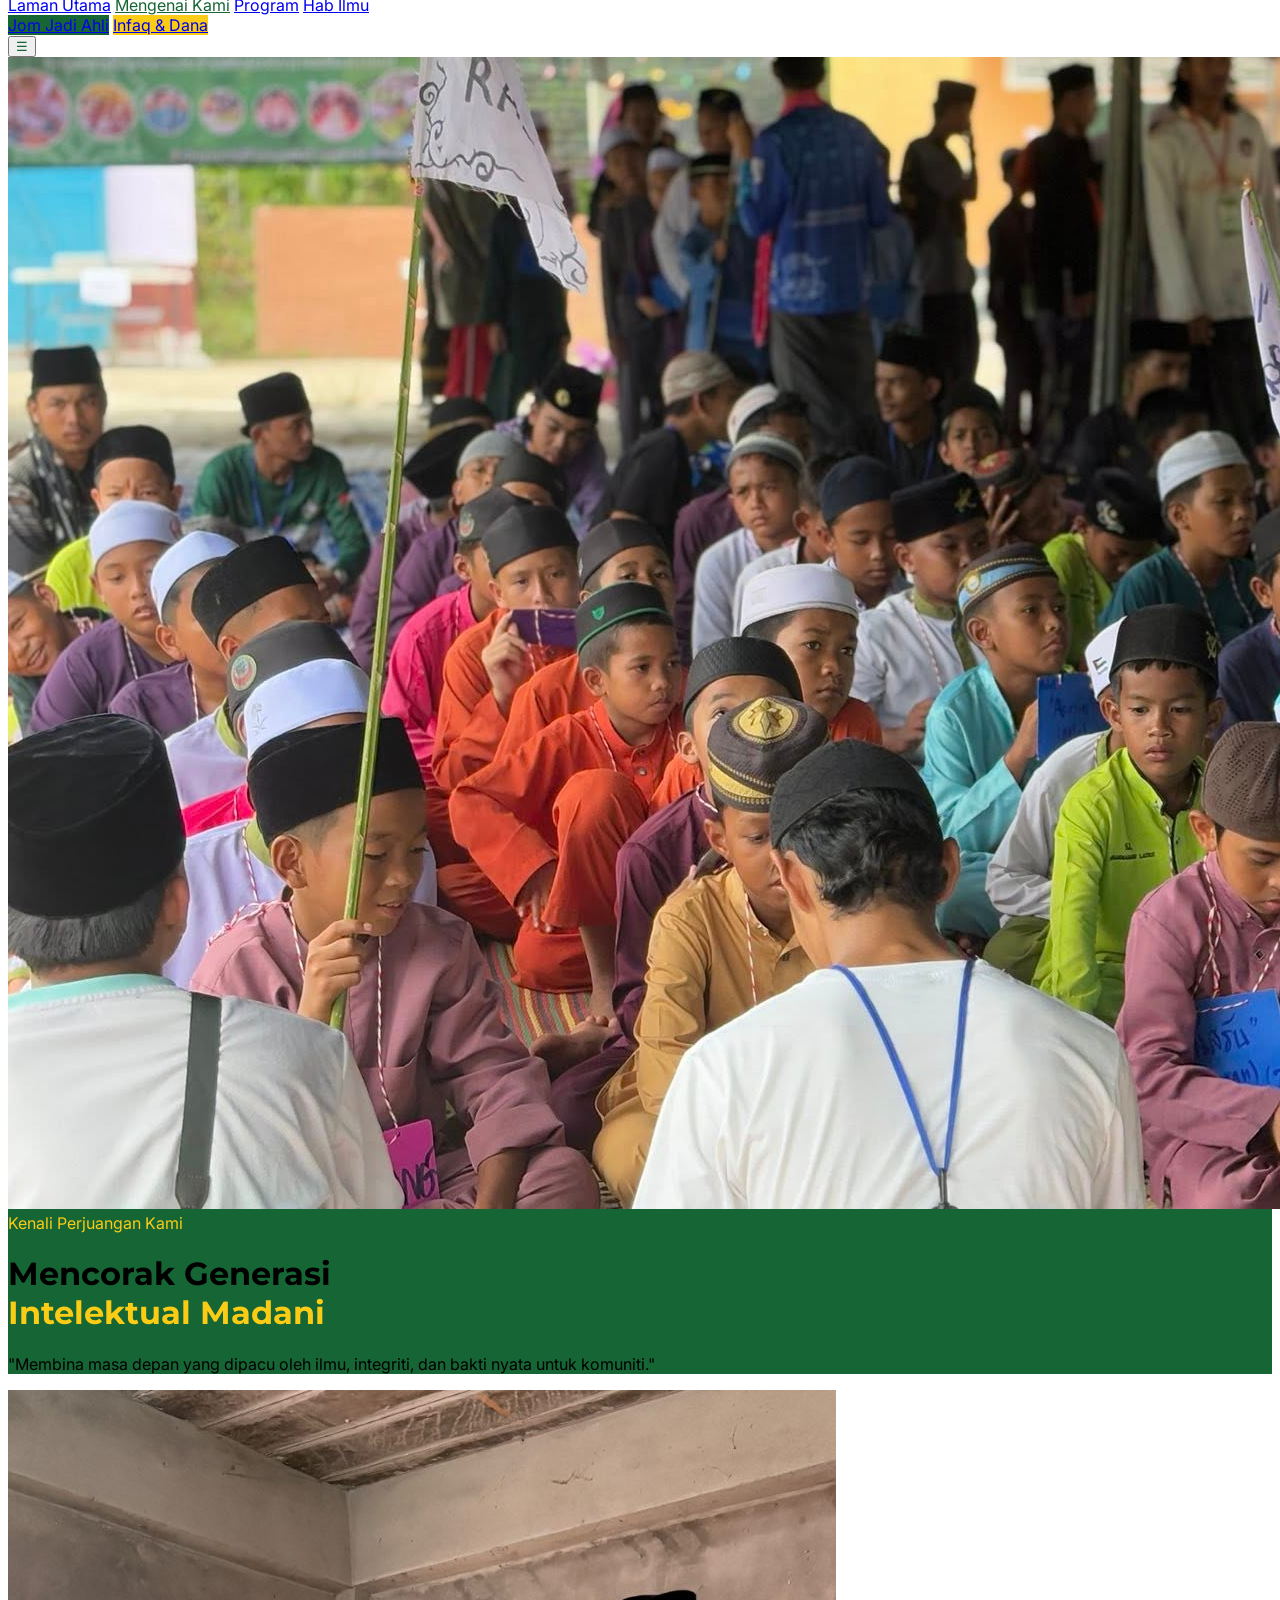
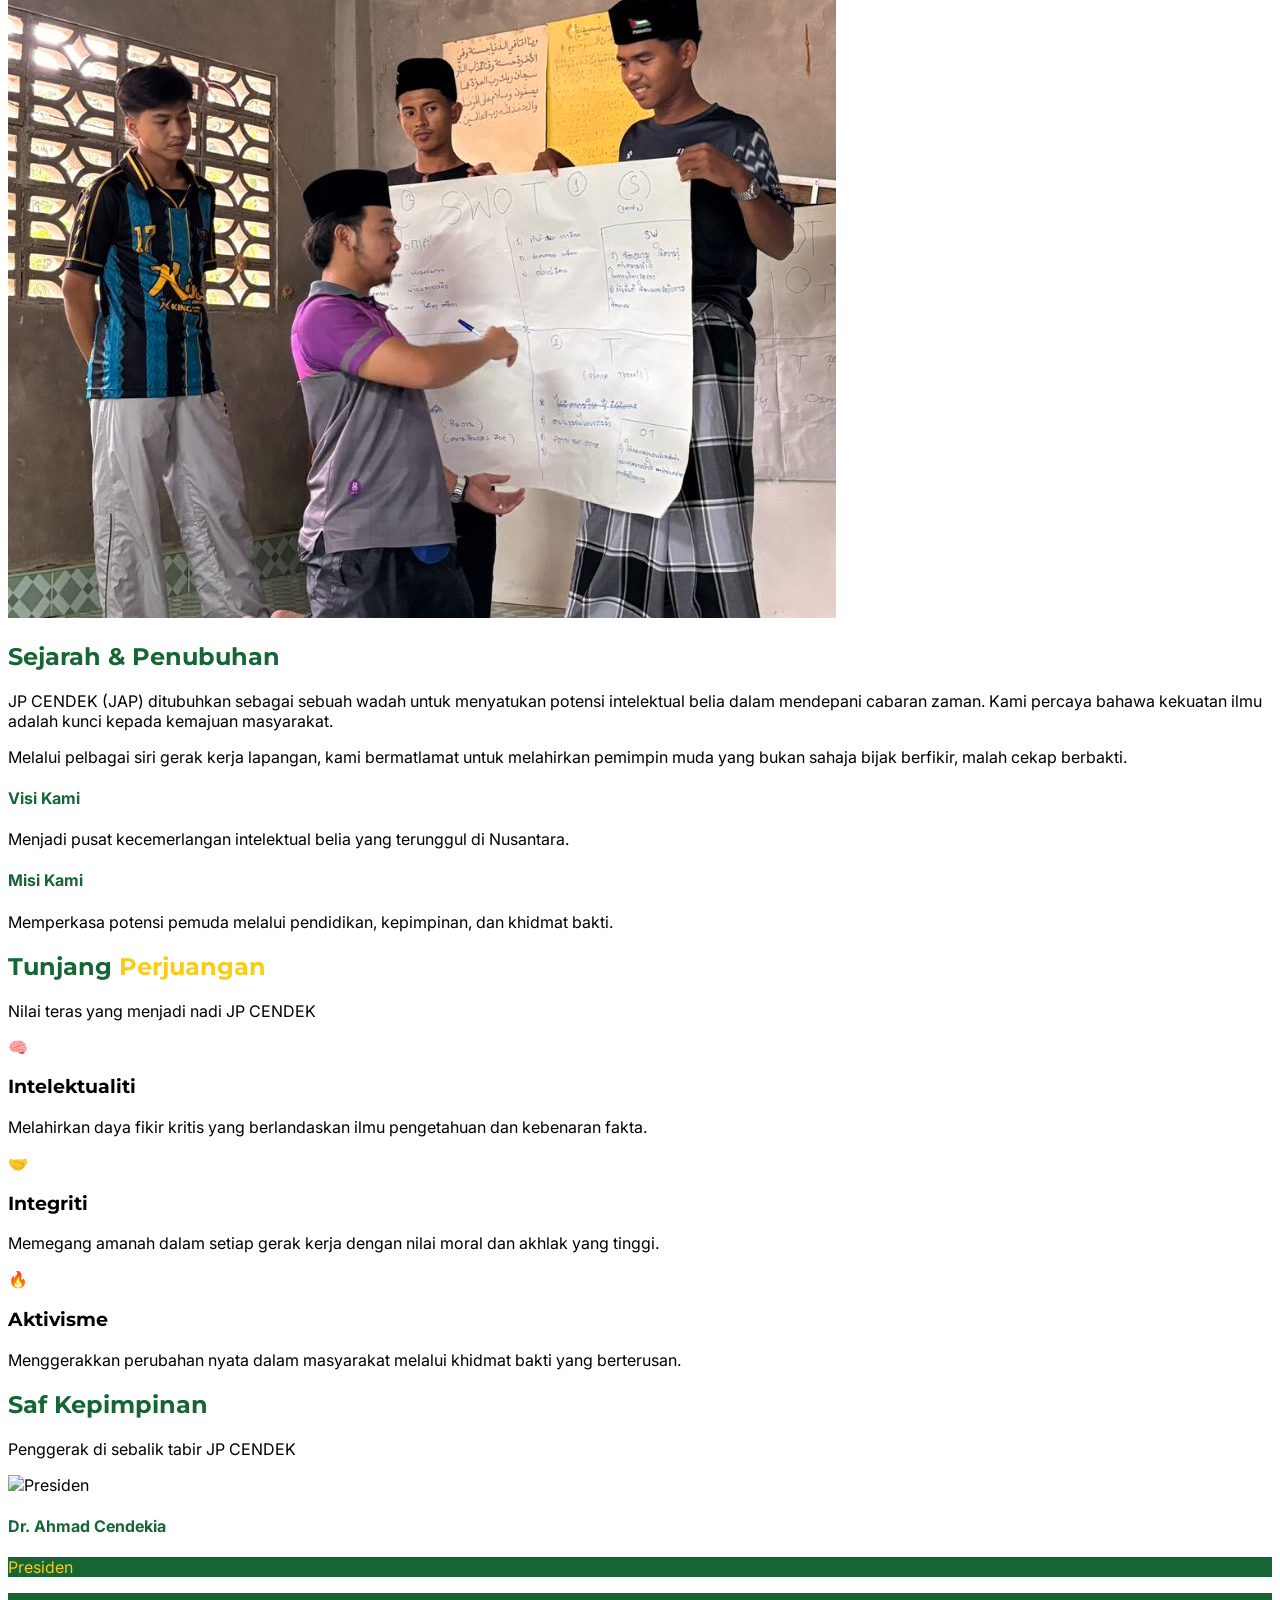
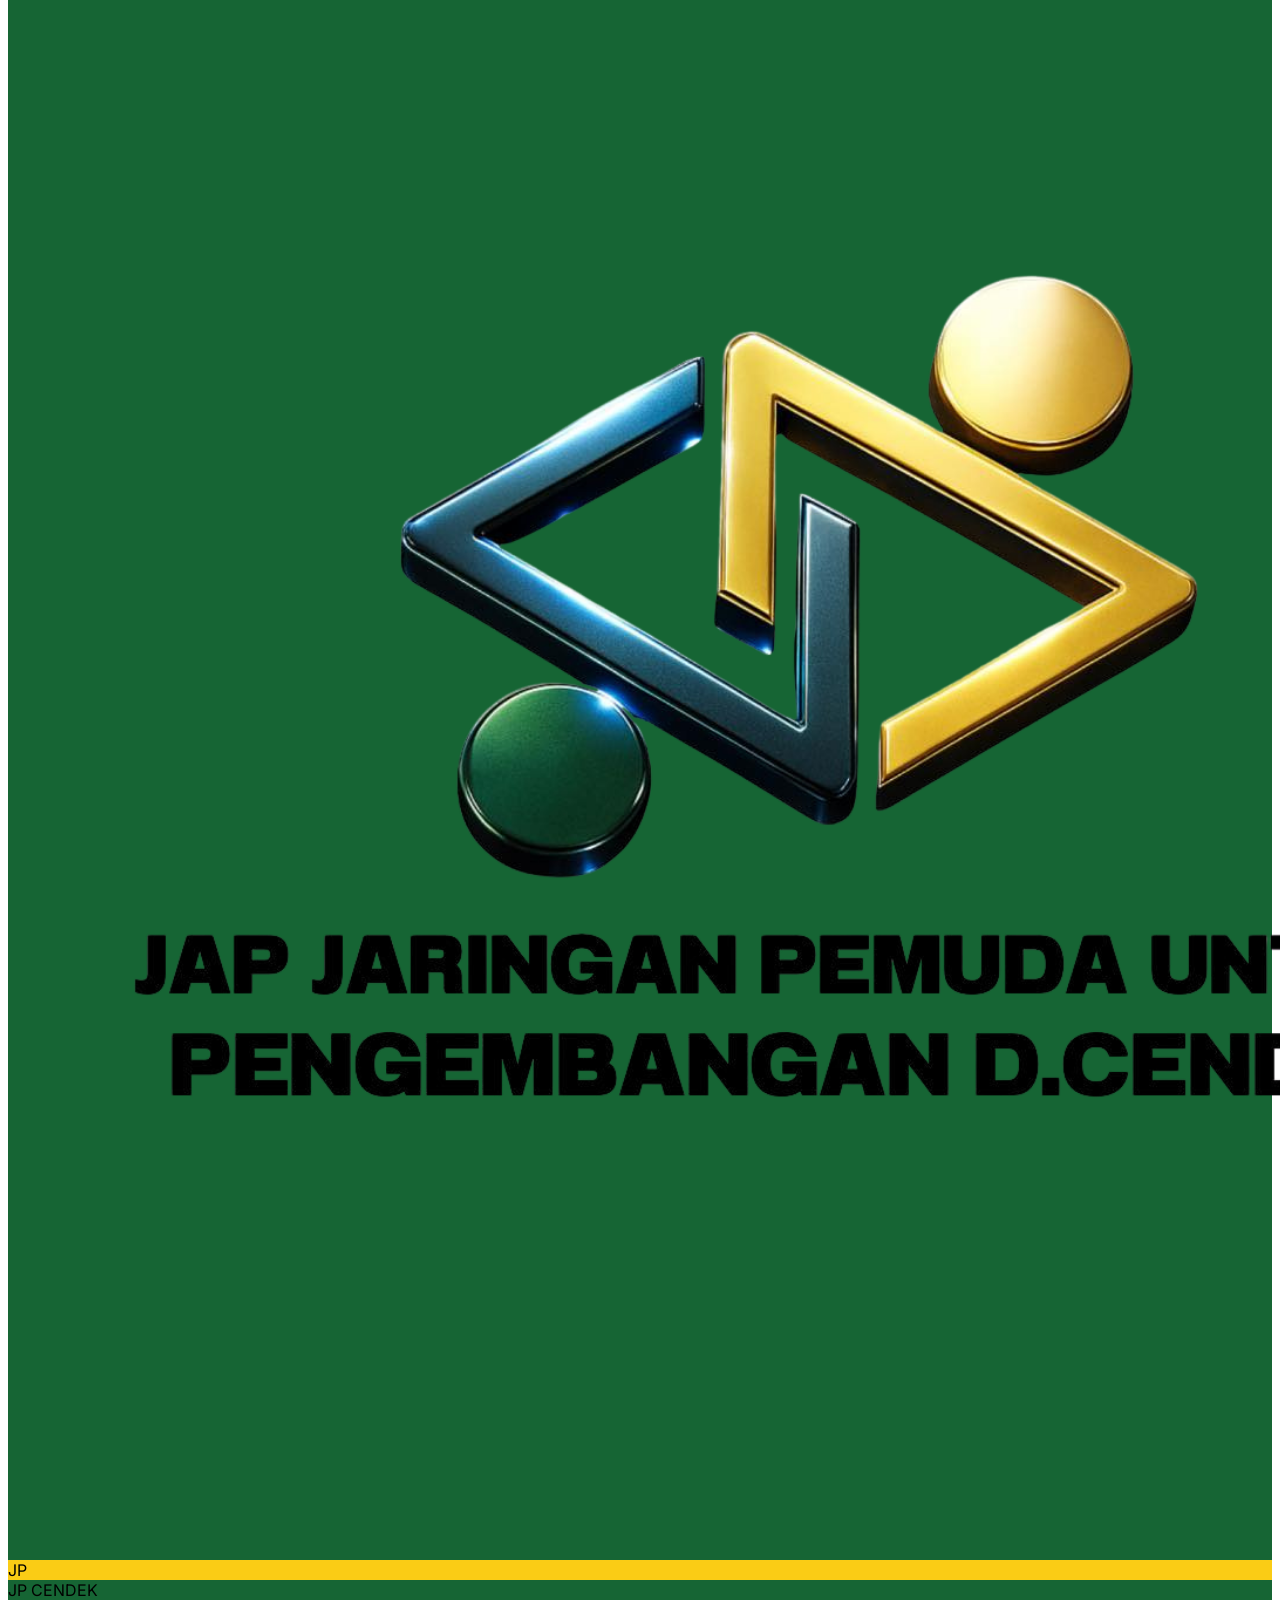
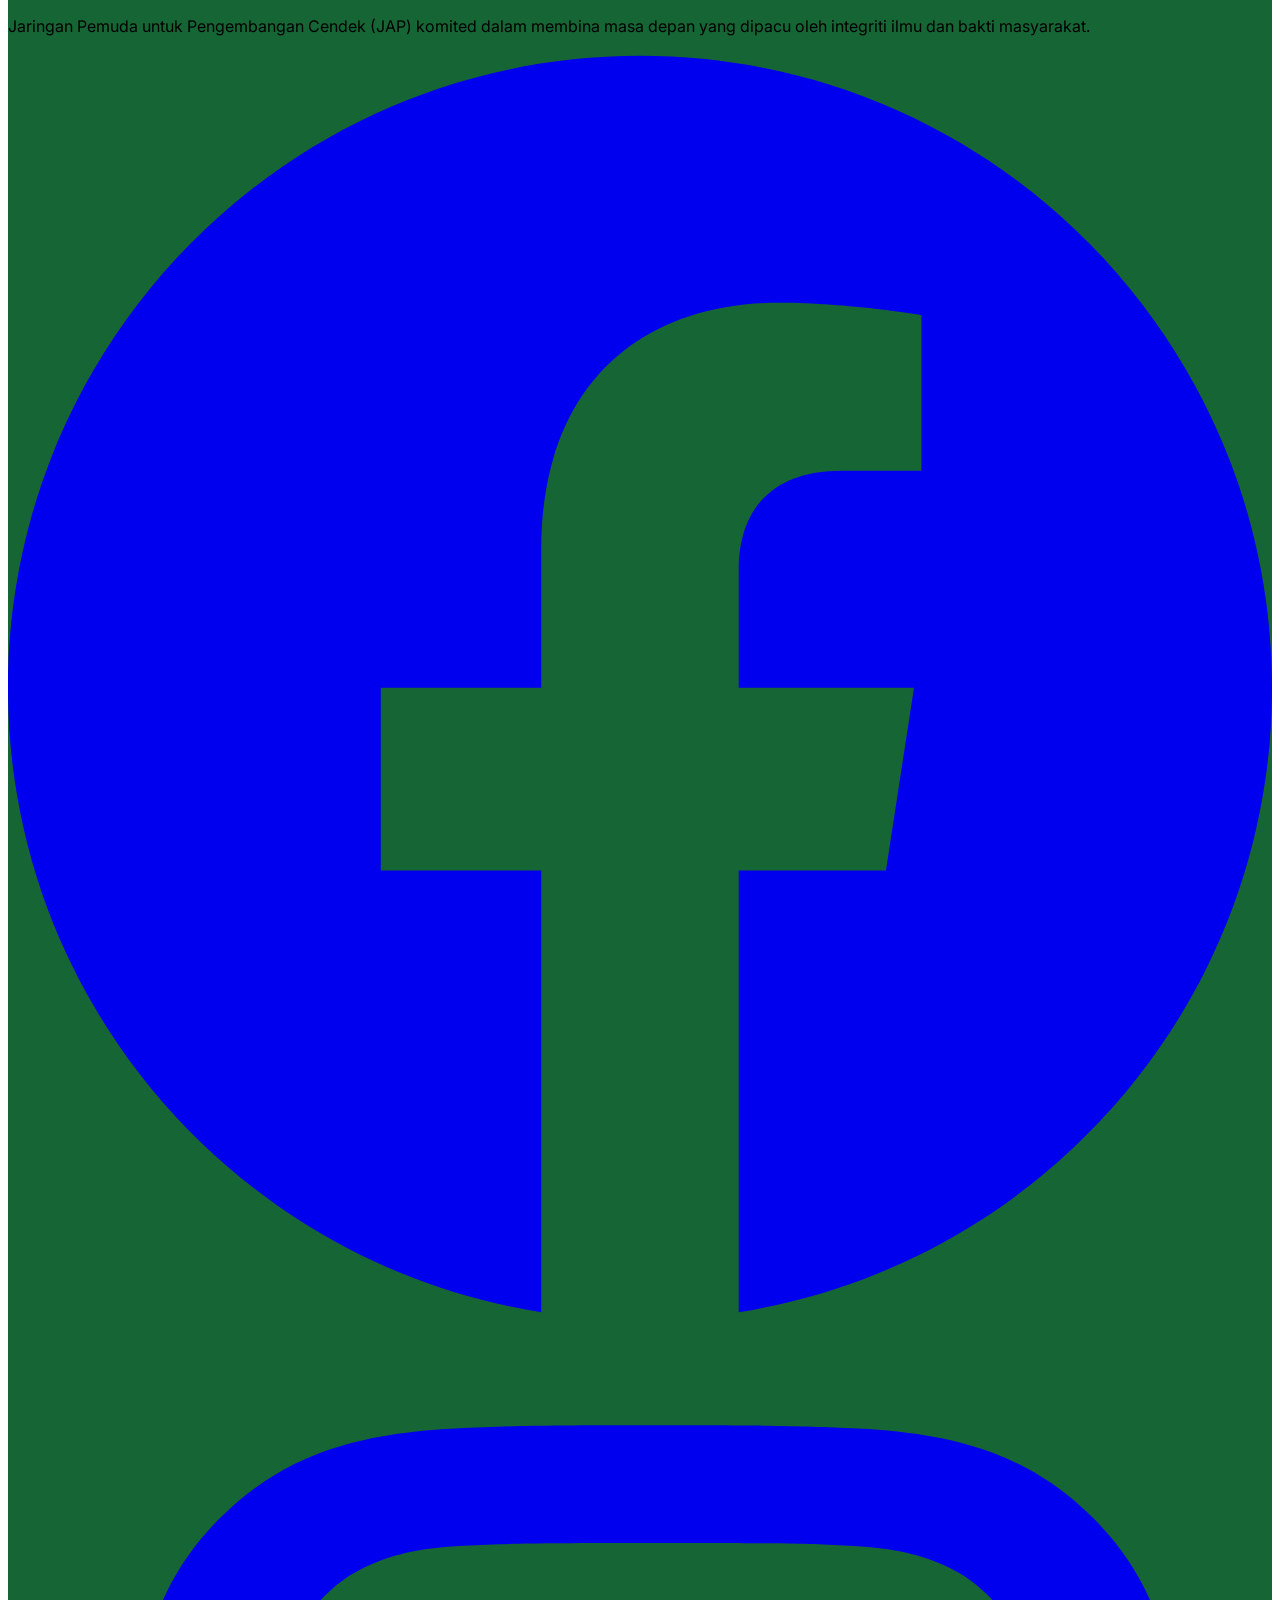
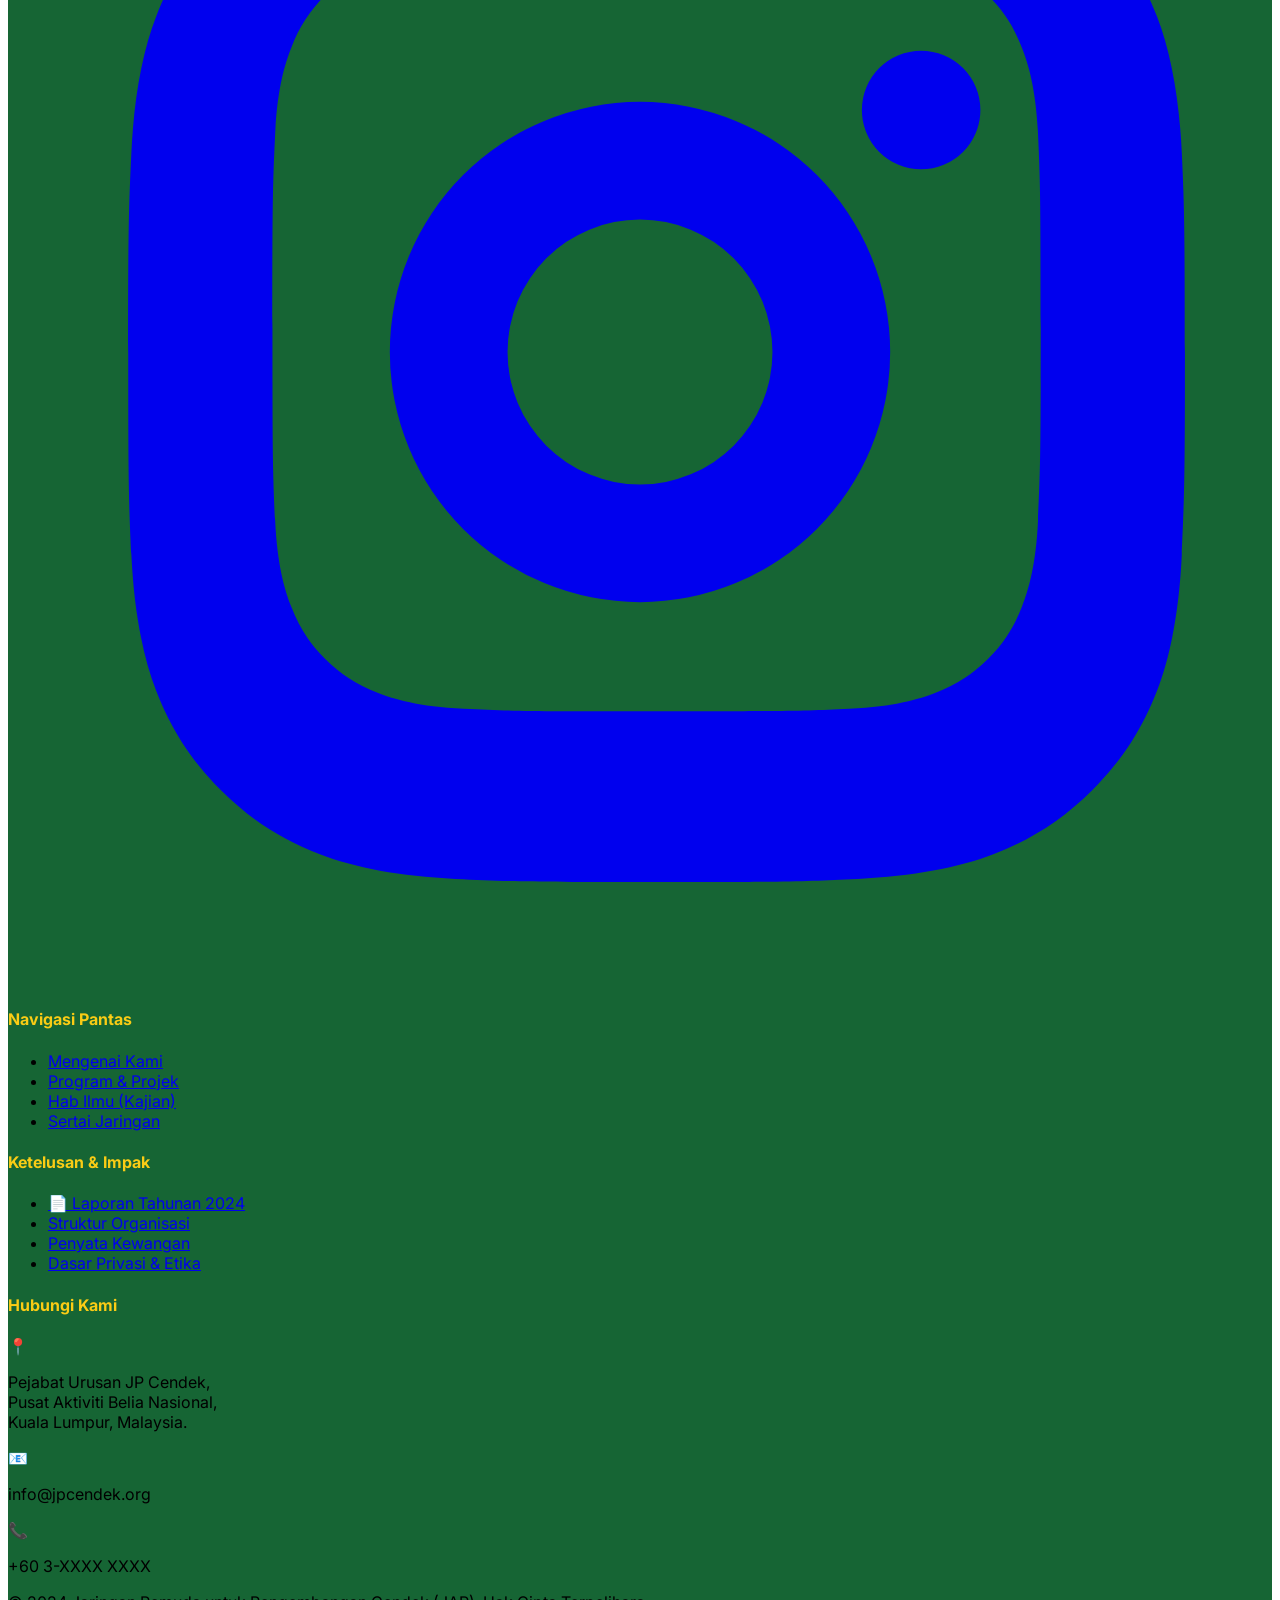
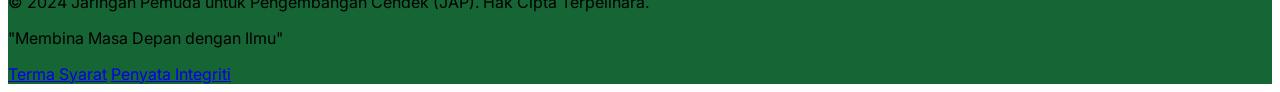
==== commit d48b4606: "Update about.html" ====
--- a/about.html
+++ b/about.html
@@ -160,38 +160,95 @@
         </div>
     </section>
 
-    <!-- 6. FOOTER (Identical to index.html) -->
-    <footer class="bg-ngo-green text-white pt-24 pb-12">
-        <div class="container mx-auto px-6">
-            <div class="grid grid-cols-1 lg:grid-cols-4 gap-16 mb-20">
-                <div class="lg:col-span-2 text-center lg:text-left">
-                    <div class="flex items-center justify-center lg:justify-start space-x-3 mb-8">
-                        <div class="w-10 h-10 bg-ngo-yellow text-green-900 rounded-lg flex items-center justify-center font-black">JP</div>
-                        <span class="text-2xl font-900 tracking-tighter uppercase">JP CENDEK</span>
-                    </div>
-                    <p class="text-green-100/70 max-w-sm leading-relaxed mb-6 font-medium italic">
-                        "Membina Masa Depan dengan Ilmu"
-                    </p>
-                </div>
-                <div>
-                    <h4 class="font-bold text-ngo-yellow uppercase tracking-widest text-xs mb-8">Pautan Pantas</h4>
-                    <ul class="space-y-4 text-sm font-medium text-green-50">
-                        <li><a href="about.html" class="hover:underline">Mengenai Kami</a></li>
-                        <li><a href="programs.html" class="hover:underline">Program Kami</a></li>
-                        <li><a href="resources.html" class="hover:underline">Hab Ilmu</a></li>
+    <!-- 7. FOOTER: KETELUSAN & PROFESIONALISME -->
+    <footer class="bg-ngo-green text-white pt-24 pb-12 relative overflow-hidden">
+        <!-- ลายน้ำ Logo จางๆ เพื่อความพรีเมียม -->
+        <div class="absolute right-0 bottom-0 opacity-[0.05] pointer-events-none transform translate-x-20 translate-y-20">
+            <img src="images/jap.png" class="w-96 h-96 object-contain">
+        </div>
+
+        <div class="container mx-auto px-6 relative z-10">
+            <div class="grid grid-cols-1 md:grid-cols-2 lg:grid-cols-4 gap-16 mb-20">
+                
+                <!-- Column 1: Identiti & Slogan -->
+                <div class="flex flex-col items-center md:items-start">
+                    <div class="flex items-center mb-8">
+                        <div class="w-12 h-12 bg-ngo-yellow text-green-900 rounded-xl flex items-center justify-center font-black text-2xl shadow-lg">JP</div>
+                        <span class="ml-4 text-2xl font-900 tracking-tighter uppercase">JP CENDEK</span>
+                    </div>
+                    <p class="text-green-100/80 leading-relaxed font-medium mb-8 text-center md:text-left">
+                        Jaringan Pemuda untuk Pengembangan Cendek (JAP) komited dalam membina masa depan yang dipacu oleh integriti ilmu dan bakti masyarakat.
+                    </p>
+                    <div class="flex space-x-4">
+                        <!-- Social Media Icons (SVGs for Professional look) -->
+                        <a href="#" class="w-10 h-10 bg-white/10 rounded-full flex items-center justify-center hover:bg-ngo-yellow hover:text-green-900 transition duration-300">
+                            <svg class="w-5 h-5" fill="currentColor" viewBox="0 0 24 24"><path d="M24 12.073c0-6.627-5.373-12-12-12s-12 5.373-12 12c0 5.99 4.388 10.954 10.125 11.854v-8.385H7.078v-3.47h3.047V9.43c0-3.007 1.792-4.669 4.533-4.669 1.312 0 2.686.235 2.686.235v2.953H15.83c-1.491 0-1.956.925-1.956 1.874v2.25h3.328l-.532 3.47h-2.796v8.385C19.612 23.027 24 18.062 24 12.073z"/></svg>
+                        </a>
+                        <a href="#" class="w-10 h-10 bg-white/10 rounded-full flex items-center justify-center hover:bg-ngo-yellow hover:text-green-900 transition duration-300">
+                            <svg class="w-5 h-5" fill="currentColor" viewBox="0 0 24 24"><path d="M12.315 2c2.43 0 2.784.012 3.823.06 1.039.049 1.912.21 2.583.472.694.271 1.285.631 1.874 1.22s.949 1.18 1.22 1.874c.261.671.423 1.544.472 2.583.048 1.039.06 1.393.06 3.823s-.012 2.784-.06 3.823c-.049 1.039-.21 1.912-.472 2.583-.271.694-.631 1.285-1.22 1.874s-1.18.949-1.874 1.22c-.671.261-1.544.423-2.583.472-1.039.048-1.393.06-3.823.06s-2.784-.012-3.823-.06c-1.039-.049-1.912-.21-2.583-.472-.694-.271-1.285-.631-1.874-1.22s-.949-1.18-1.22-1.874c-.261-.671-.423-1.544-.472-2.583-.048-1.039-.06-1.393-.06-3.823s.012-2.784.06-3.823c.049-1.039.21-1.912.472-2.583.271-.694.631-1.285 1.22-1.874s1.18-.949 1.874-1.22c.671-.261 1.544-.423 2.583-.472 1.039-.048 1.393-.06 3.823-.06zm0 2.235c-2.39 0-2.722.007-3.661.051-.86.039-1.327.182-1.637.303-.412.16-.706.352-.998.644s-.484.586-.644.998c-.121.31-.264.777-.303 1.637-.044.939-.051 1.271-.051 3.661s.007 2.722.051 3.661c.039.86.182 1.327.303 1.637.16.412.352.706.644.998s.586.484.998.644c.31.121.777.264 1.637.303.939.044 1.271.051 3.661.051s2.722-.007 3.661-.051c.86-.039 1.327-.182 1.637-.303.412-.16.706-.352.998-.644s.484-.586.644-.998c.121-.31.264-.777.303-1.637.044-.939.051-1.271.051-3.661s-.007-2.722-.051-3.661c-.039-.86-.182-1.327-.303-1.637-.16-.412-.352-.706-.644-.998s-.586-.484-.998-.644c-.31-.121-.777-.264-1.637-.303-.939-.044-1.271-.051-3.661-.051zM12 7.25a4.75 4.75 0 110 9.5 4.75 4.75 0 010-9.5zm0 2.235a2.515 2.515 0 100 5.03 2.515 2.515 0 000-5.03zm5.338-3.205a1.125 1.125 0 110 2.25 1.125 1.125 0 010-2.25z"/></svg>
+                        </a>
+                    </div>
+                </div>
+
+                <!-- Column 2: Navigasi Pantas -->
+                <div class="flex flex-col items-center md:items-start">
+                    <h4 class="font-bold text-ngo-yellow uppercase tracking-widest text-xs mb-8">Navigasi Pantas</h4>
+                    <ul class="space-y-4 text-sm font-medium text-green-50 text-center md:text-left">
+                        <li><a href="about.html" class="hover:text-ngo-yellow transition-colors flex items-center justify-center md:justify-start">Mengenai Kami</a></li>
+                        <li><a href="programs.html" class="hover:text-ngo-yellow transition-colors flex items-center justify-center md:justify-start">Program & Projek</a></li>
+                        <li><a href="resources.html" class="hover:text-ngo-yellow transition-colors flex items-center justify-center md:justify-start">Hab Ilmu (Kajian)</a></li>
+                        <li><a href="#" class="hover:text-ngo-yellow transition-colors flex items-center justify-center md:justify-start">Sertai Jaringan</a></li>
                     </ul>
                 </div>
-                <div>
-                    <h4 class="font-bold text-ngo-yellow uppercase tracking-widest text-xs mb-8">Hubungi</h4>
-                    <p class="text-sm text-green-100 leading-relaxed">Pejabat JP Cendekia,<br>Emel: info@jpcendek.org</p>
-                </div>
-            </div>
-            <div class="border-t border-white/10 pt-12 text-center text-[10px] font-bold tracking-[0.4em] text-green-200/40 uppercase">
-                &copy; 2024 Jaringan Pemuda untuk Pengembangan Cendek. Hak Cipta Terpelihara.
+
+                <!-- Column 3: Ketelusan & Tadbir Urus (The Transparency Focus) -->
+                <div class="flex flex-col items-center md:items-start">
+                    <h4 class="font-bold text-ngo-yellow uppercase tracking-widest text-xs mb-8">Ketelusan & Impak</h4>
+                    <ul class="space-y-4 text-sm font-medium text-green-50 text-center md:text-left">
+                        <li>
+                            <a href="#" class="group flex items-center justify-center md:justify-start hover:text-ngo-yellow transition-colors">
+                                <span class="bg-white/10 p-2 rounded-lg mr-3 group-hover:bg-ngo-yellow/20 transition">📄</span>
+                                Laporan Tahunan 2024
+                            </a>
+                        </li>
+                        <li><a href="#" class="hover:text-ngo-yellow transition-colors">Struktur Organisasi</a></li>
+                        <li><a href="#" class="hover:text-ngo-yellow transition-colors">Penyata Kewangan</a></li>
+                        <li><a href="#" class="hover:text-ngo-yellow transition-colors">Dasar Privasi & Etika</a></li>
+                    </ul>
+                </div>
+
+                <!-- Column 4: Hubungi Kami -->
+                <div class="flex flex-col items-center md:items-start">
+                    <h4 class="font-bold text-ngo-yellow uppercase tracking-widest text-xs mb-8">Hubungi Kami</h4>
+                    <div class="text-sm text-green-50 space-y-4 text-center md:text-left">
+                        <div class="flex items-start justify-center md:justify-start">
+                            <span class="mr-3">📍</span>
+                            <p>Pejabat Urusan JP Cendek,<br>Pusat Aktiviti Belia Nasional,<br>Kuala Lumpur, Malaysia.</p>
+                        </div>
+                        <div class="flex items-center justify-center md:justify-start">
+                            <span class="mr-3">📧</span>
+                            <p>info@jpcendek.org</p>
+                        </div>
+                        <div class="flex items-center justify-center md:justify-start">
+                            <span class="mr-3">📞</span>
+                            <p>+60 3-XXXX XXXX</p>
+                        </div>
+                    </div>
+                </div>
+            </div>
+
+            <!-- Bottom Bar: Legal & Slogan -->
+            <div class="border-t border-white/10 pt-12 flex flex-col lg:flex-row justify-between items-center gap-6">
+                <div class="text-center lg:text-left">
+                    <p class="text-[10px] font-bold tracking-[0.4em] text-green-200/40 uppercase mb-2">
+                        &copy; 2024 Jaringan Pemuda untuk Pengembangan Cendek (JAP). Hak Cipta Terpelihara.
+                    </p>
+                    <p class="text-xs text-white/60 italic font-medium">"Membina Masa Depan dengan Ilmu"</p>
+                </div>
+                <div class="flex space-x-6 text-[10px] font-bold text-green-200/40 uppercase tracking-widest">
+                    <a href="#" class="hover:text-ngo-yellow transition">Terma Syarat</a>
+                    <a href="#" class="hover:text-ngo-yellow transition">Penyata Integriti</a>
+                </div>
             </div>
         </div>
     </footer>
-
-    <script src="js/script.js"></script>
-</body>
-</html>
